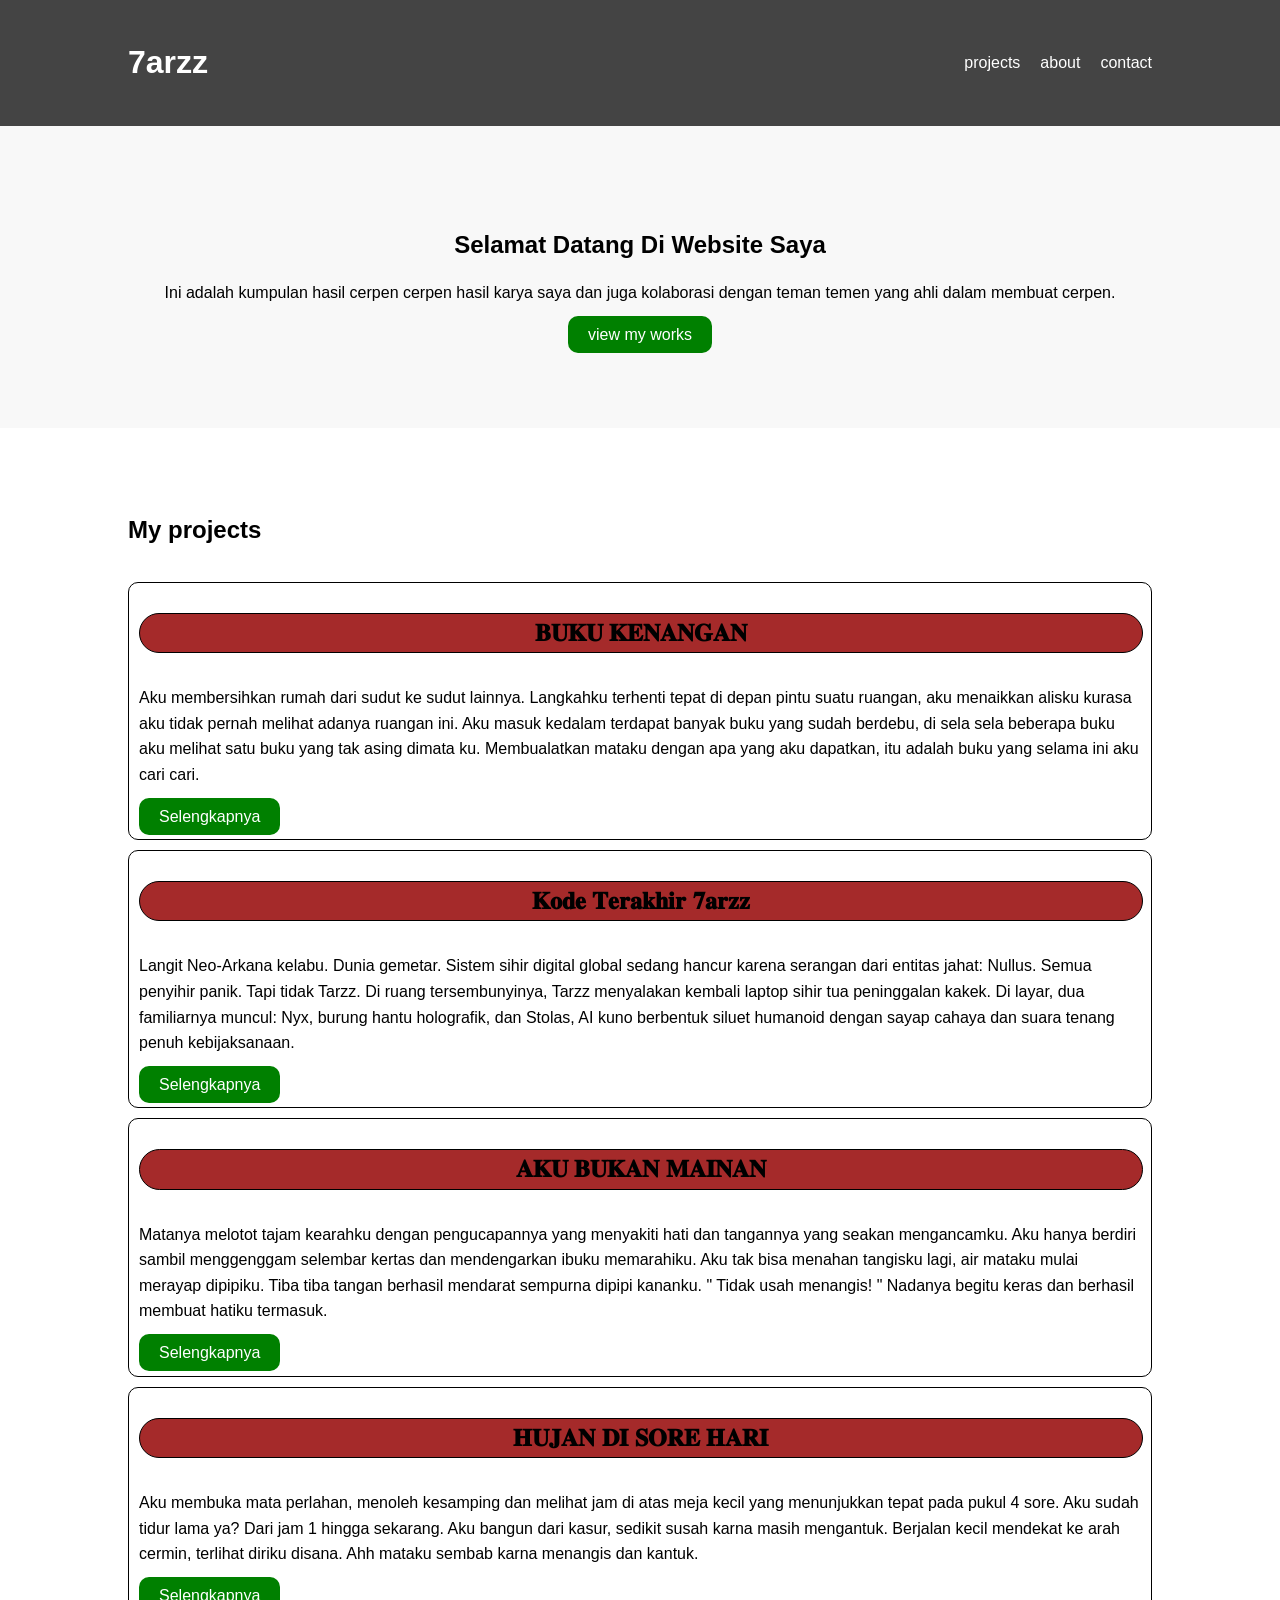
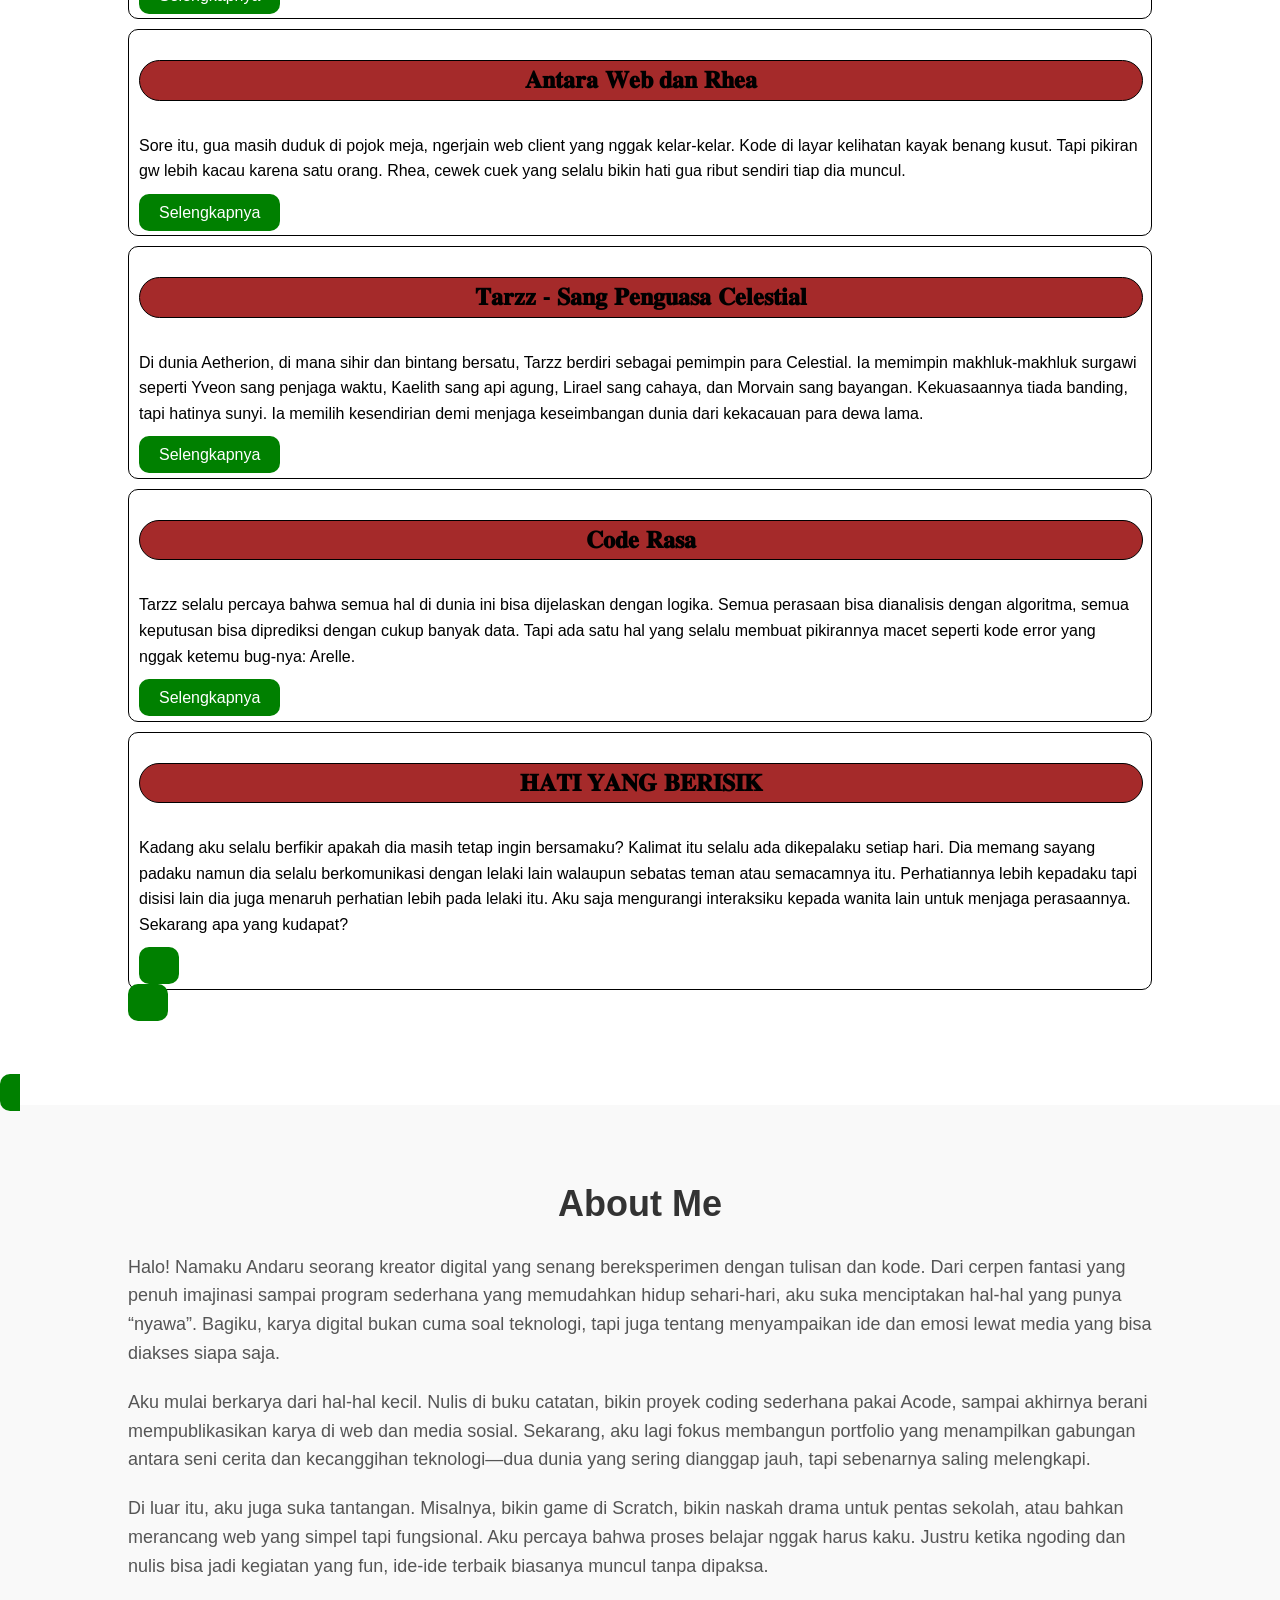
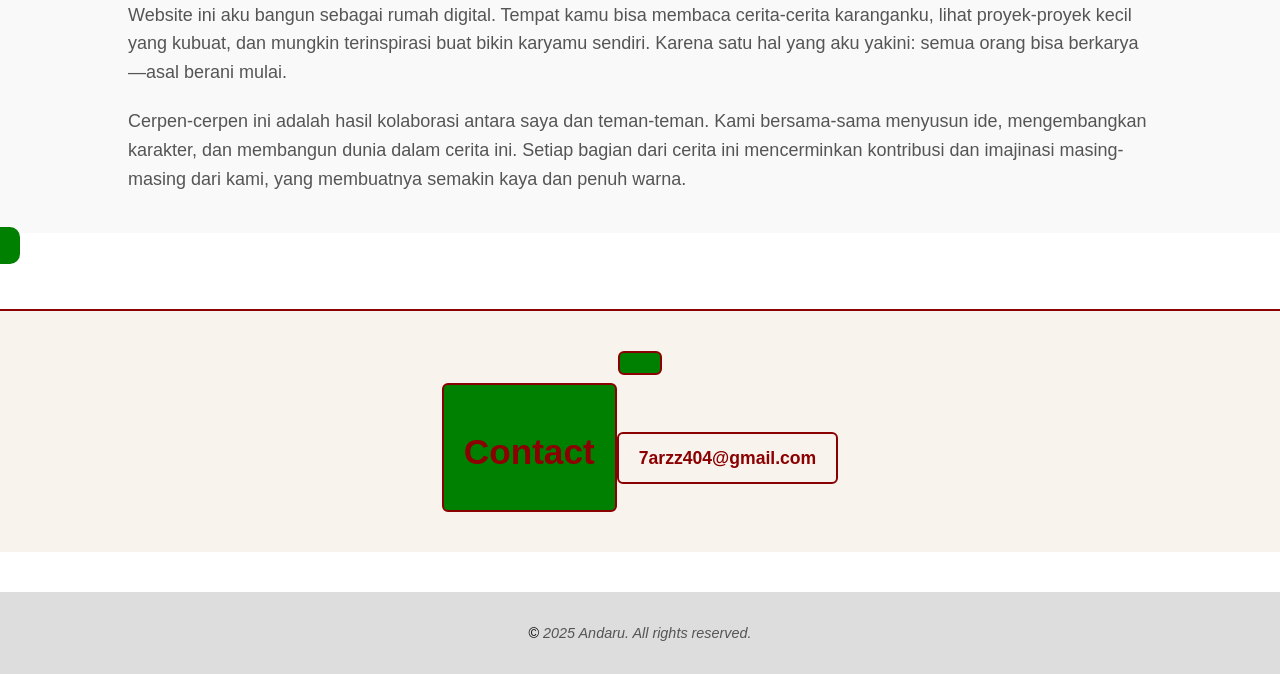
==== index.html @ e12a9c16 "Add files via upload" ====
<!DOCTYPE html>
<html lang="en">
<head>
  <meta charset="UTF-8">
  <meta name="viewport" content="width=device-width, initial-scale=1.0">
  <meta http-equiv="X-UA-Compatible" content="ie=edge">
  <link rel="stylesheet" href="styles.css">
  <title>portofolio</title>
</head>
<body>
  
  <header>
    <div class="container">
      <h1>7arzz</h1>
      <nav>
        <ul>
          <li><a href="#projects">projects</a></li>
          <li><a href="#about">about</a></li>
          <li><a href="#contact">contact</a></li>
        </ul>
      </nav>
    </div>
  </header>
  
  <section id="hero">
    <div class="container">
      <h2>Selamat Datang Di Website Saya</h2>
      <p>Ini adalah kumpulan hasil cerpen cerpen hasil karya saya dan juga kolaborasi dengan teman temen yang ahli dalam membuat cerpen.</p>
      <a href="#projects" class="btn">view my works</a>
    </div>
  </section>
  
  <section id="projects">
    <div class="container">
      <h2>My projects</h2>
      
      <div class="cerpen">
      <p>
      <h2 class="judul">𝐁𝐔𝐊𝐔 𝐊𝐄𝐍𝐀𝐍𝐆𝐀𝐍</h2>

            Aku membersihkan rumah dari sudut ke sudut lainnya. Langkahku terhenti tepat di depan pintu suatu ruangan, aku menaikkan alisku kurasa aku tidak pernah melihat adanya ruangan ini. Aku masuk kedalam terdapat banyak buku yang sudah berdebu, di sela sela beberapa buku aku melihat satu buku yang tak asing dimata ku. Membualatkan mataku dengan apa yang aku dapatkan, itu adalah buku yang selama ini aku cari cari. 
      </p>
      <a href="cerpen1.html" class="btn">Selengkapnya</a>
      </div>
      
      <div class="cerpen">
      <h2 class="judul"> 𝐊𝐨𝐝𝐞 𝐓𝐞𝐫𝐚𝐤𝐡𝐢𝐫 𝟕𝐚𝐫𝐳𝐳</h2>

          <p> Langit Neo-Arkana kelabu. Dunia gemetar. Sistem sihir digital global sedang hancur karena serangan dari entitas jahat: Nullus. Semua penyihir panik. Tapi tidak Tarzz.

          Di ruang tersembunyinya, Tarzz menyalakan kembali laptop sihir tua peninggalan kakek. Di layar, dua familiarnya muncul: Nyx, burung hantu holografik, dan Stolas, AI kuno berbentuk siluet humanoid dengan sayap cahaya dan suara tenang penuh kebijaksanaan.

      </p>
      <a href="cerpen2.html" class="btn">Selengkapnya</a>  
      </div>
      
      <div class="cerpen">
        <h2 class="judul">𝐀𝐊𝐔 𝐁𝐔𝐊𝐀𝐍 𝐌𝐀𝐈𝐍𝐀𝐍</h2>
        <p>
          Matanya melotot tajam kearahku dengan pengucapannya yang menyakiti hati dan tangannya yang seakan mengancamku. Aku hanya berdiri sambil menggenggam selembar kertas dan mendengarkan ibuku memarahiku. Aku tak bisa menahan tangisku lagi, air mataku mulai merayap dipipiku. Tiba tiba tangan berhasil mendarat sempurna dipipi kananku. " Tidak usah menangis! " Nadanya begitu keras dan berhasil membuat hatiku termasuk. 

        </p>
        <a href="cerpen3.html" class="btn">Selengkapnya</a>
      </div>
      
      <div class="cerpen">
        <h2 class="judul">𝐇𝐔𝐉𝐀𝐍 𝐃𝐈 𝐒𝐎𝐑𝐄 𝐇𝐀𝐑𝐈
</h2>
        <p>
          Aku membuka mata perlahan, menoleh kesamping dan melihat jam di atas meja kecil yang menunjukkan tepat pada pukul 4 sore. Aku sudah tidur lama ya? Dari jam 1 hingga sekarang. Aku bangun dari kasur, sedikit susah karna masih mengantuk. Berjalan kecil mendekat ke arah cermin, terlihat diriku disana. Ahh mataku sembab karna menangis dan kantuk. 

        </p>
        <a href="cerpen4.html" class="btn">Selengkapnya</a>
      </div>
      
      <div class="cerpen">
        <h2 class="judul">𝐀𝐧𝐭𝐚𝐫𝐚 𝐖𝐞𝐛 𝐝𝐚𝐧 𝐑𝐡𝐞𝐚</h2>
        <p>
          Sore itu, gua masih duduk di pojok meja, ngerjain web client yang nggak kelar-kelar. Kode di layar kelihatan kayak benang kusut. Tapi pikiran gw lebih kacau karena satu orang. Rhea, cewek cuek yang selalu bikin hati gua ribut sendiri tiap dia muncul.
        </p>
        <a href="cerpen6.html" class="btn">Selengkapnya</a>
      </div>
      
      <div class="cerpen">
        <h2 class="judul">𝐓𝐚𝐫𝐳𝐳 - 𝐒𝐚𝐧𝐠 𝐏𝐞𝐧𝐠𝐮𝐚𝐬𝐚 𝐂𝐞𝐥𝐞𝐬𝐭𝐢𝐚𝐥</h2>
        <p>
          Di dunia Aetherion, di mana sihir dan bintang bersatu, Tarzz berdiri sebagai pemimpin para Celestial. Ia memimpin makhluk-makhluk surgawi seperti Yveon sang penjaga waktu, Kaelith sang api agung, Lirael sang cahaya, dan Morvain sang bayangan. Kekuasaannya tiada banding, tapi hatinya sunyi. Ia memilih kesendirian demi menjaga keseimbangan dunia dari kekacauan para dewa lama.
        </p>
        <a href="cerpen7.html" class="btn">Selengkapnya</a>
      </div>
      
      <div class="cerpen">
        <h2 class="judul">
         𝐂𝐨𝐝𝐞 𝐑𝐚𝐬𝐚

        </h2>
        <p>
          Tarzz selalu percaya bahwa semua hal di dunia ini bisa dijelaskan dengan logika. Semua perasaan bisa dianalisis dengan algoritma, semua keputusan bisa diprediksi dengan cukup banyak data. Tapi ada satu hal yang selalu membuat pikirannya macet seperti kode error yang nggak ketemu bug-nya: Arelle.
        </p>
        <a href="cerpen.8.html" class="btn">Selengkapnya</a>
      </div>
      
      <div class="cerpen">
        <h2 class="judul">𝐇𝐀𝐓𝐈 𝐘𝐀𝐍𝐆 𝐁𝐄𝐑𝐈𝐒𝐈𝐊
</h2>
      <p>
Kadang aku selalu berfikir apakah dia masih tetap ingin bersamaku? Kalimat itu selalu ada dikepalaku setiap hari. Dia memang sayang padaku namun dia selalu berkomunikasi dengan lelaki lain walaupun sebatas teman atau semacamnya itu. Perhatiannya lebih kepadaku tapi disisi lain dia juga menaruh perhatian lebih pada lelaki itu. Aku saja mengurangi interaksiku kepada wanita lain untuk menjaga perasaannya. Sekarang apa yang kudapat? 
</p>
    <a href="cerpen9.html" class="btn"><Selengkapnya/a>
      </div>
  </section>
  
  <section id="about">
    <div class="container">
      <h2>About Me</h2>
      <p>
    Halo! Namaku Andaru seorang kreator digital yang senang bereksperimen dengan tulisan dan kode. Dari cerpen fantasi yang penuh imajinasi sampai program sederhana yang memudahkan hidup sehari-hari, aku suka menciptakan hal-hal yang punya “nyawa”. Bagiku, karya digital bukan cuma soal teknologi, tapi juga tentang menyampaikan ide dan emosi lewat media yang bisa diakses siapa saja.

    <p>Aku mulai berkarya dari hal-hal kecil. Nulis di buku catatan, bikin proyek coding sederhana pakai Acode, sampai akhirnya berani mempublikasikan karya di web dan media sosial. Sekarang, aku lagi fokus membangun portfolio yang menampilkan gabungan antara seni cerita dan kecanggihan teknologi—dua dunia yang sering dianggap jauh, tapi sebenarnya saling melengkapi.</p>

    <p>Di luar itu, aku juga suka tantangan. Misalnya, bikin game di Scratch, bikin naskah drama untuk pentas sekolah, atau bahkan merancang web yang simpel tapi fungsional. Aku percaya bahwa proses belajar nggak harus kaku. Justru ketika ngoding dan nulis bisa jadi kegiatan yang fun, ide-ide terbaik biasanya muncul tanpa dipaksa.</p>

    <p>Website ini aku bangun sebagai rumah digital. Tempat kamu bisa membaca cerita-cerita karanganku, lihat proyek-proyek kecil yang kubuat, dan mungkin terinspirasi buat bikin karyamu sendiri. Karena satu hal yang aku yakini: semua orang bisa berkarya—asal berani mulai.</p>
    
    <p>
      Cerpen-cerpen ini adalah hasil kolaborasi antara saya dan teman-teman. Kami bersama-sama menyusun ide, mengembangkan karakter, dan membangun dunia dalam cerita ini. Setiap bagian dari cerita ini mencerminkan kontribusi dan imajinasi masing-masing dari kami, yang membuatnya semakin kaya dan penuh warna.
    </p>
    
    </div>
  </section>
  
  <section id="contact">
    <div class="container">
      <h2>Contact</h2>
      <a href="mailto:7arzz404@gmail.com">7arzz404@gmail.com</a>
      
    </div>
  </section>
  
  <footer>
  <p>&copy; <span class="copyright">2025 Andaru. All rights reserved.</span></p>
</footer>
  
</body>
</html>
---- styles.css ----
body{
  font-family: Sans-Serif;
  margin: 0;
  padding: 0;
  line-height: 1.6;
}

.container{
  width: 80%;
  margin: 0 auto;
  max-width: 1200px;
}

header{
  background-color: #444;
  color: #fff;
  padding: 1rem 0;
  
}

header .container{
  display: flex;
  justify-content: space-between;
  align-items: center;
}

header nav ul{
  list-style: none;
  display: flex;
  margin: 0;
  padding: 0;
}

header nav ul li{
  margin-left: 20px;
}

header nav a{
  color: white;
  text-decoration: none;
}

#hero{
  background-color: #f8f8f8;
  text-align: center;
  padding: 5rem 0;
}

#hero h2 {
  margin-bottom: 1rem;
}

.btn{
  background-color: #008000;
  color: #fff;
  padding: 10px 20px;
  text-decoration: none;
  border-radius:10px ;
}

.btn:hover{
  background-color: black;
  color: white;
}

section{
  padding: 4rem 0;
}

section h2 {
  margin-bottom:  2rem;
  width: 100%;
}

.projects {
  border: 1px solid #ddd
  padding: 20px;;
  margin-bottom: 20px;
  width: 30%;
}

.selengkapnya{
  background-color: pink;
  color: #fff;
  padding: 10px 20px;
  text-decoration: none;
  border-radius:10px ;
}

div .cerpen{
  border: 1px solid;
  padding: 10px;
  border-radius: 10px;
  margin-top: 10px;
}

.judul {
  text-align: center;
  background-color: brown;
  border: 1px solid;
  border-radius: 50px;
}


h1.cerpen {
  text-align: center;
  font-size: 2.5em;
  margin-bottom: 30px;
  color: green;
  text-shadow: 1px 1px 2px #ccc;
}

 .cerpen-paragraf{
  max-width: 800px;
  margin: 0 auto 20px auto;
  background-color: #fff;
  padding: 15px 20px;
  border-left: 4px solid green;
  box-shadow: 0 0 5px rgba(0,0,0,0.1);
  border-radius: 6px;
}

footer {
  background-color: #ddd;
  padding: 15px 0;
  text-align: center;
  font-size: 0.9em;
  margin-top: 40px;
}

footer .copyright {
  color: #555;
  font-style: italic;
}

#contact {
  background-color: #f9f3ee;
  padding: 40px 20px;
  text-align: center;
  border-top: 2px solid #8b0000;
  margin-top: 50px;
}

#contact .container {
  max-width: 600px;
  margin: 0 auto;
}

#contact h2 {
  font-size: 2em;
  margin-bottom: 20px;
  color: #8b0000;
}

#contact a {
  display: inline-block;
  color: #8b0000;
  font-weight: bold;
  text-decoration: none;
  font-size: 1.1em;
  padding: 10px 20px;
  border: 2px solid #8b0000;
  border-radius: 6px;
  transition: all 0.3s ease;
}

#contact a:hover {
  background-color: #8b0000;
  color: #fff;
}


#about {
  background-color: #f9f9f9;
  padding: 40px 0;
}

#about .container {
  width: 80%;
  max-width: 1200px;
  margin: 0 auto;
  font-family: Arial, sans-serif;
}

#about h2 {
  font-size: 36px;
  color: #333;
  text-align: center;
  margin-bottom: 20px;
}

#about p {
  font-size: 18px;
  color: #555;
  line-height: 1.6;
  margin-bottom: 20px;
}

#about p:last-child {
  margin-bottom: 0;
}

@media (max-width: 768px) {
  #about h2 {
    font-size: 28px;
  }

  #about p {
    font-size: 16px;
  }

  #about .container {
    width: 90%;
  }
}
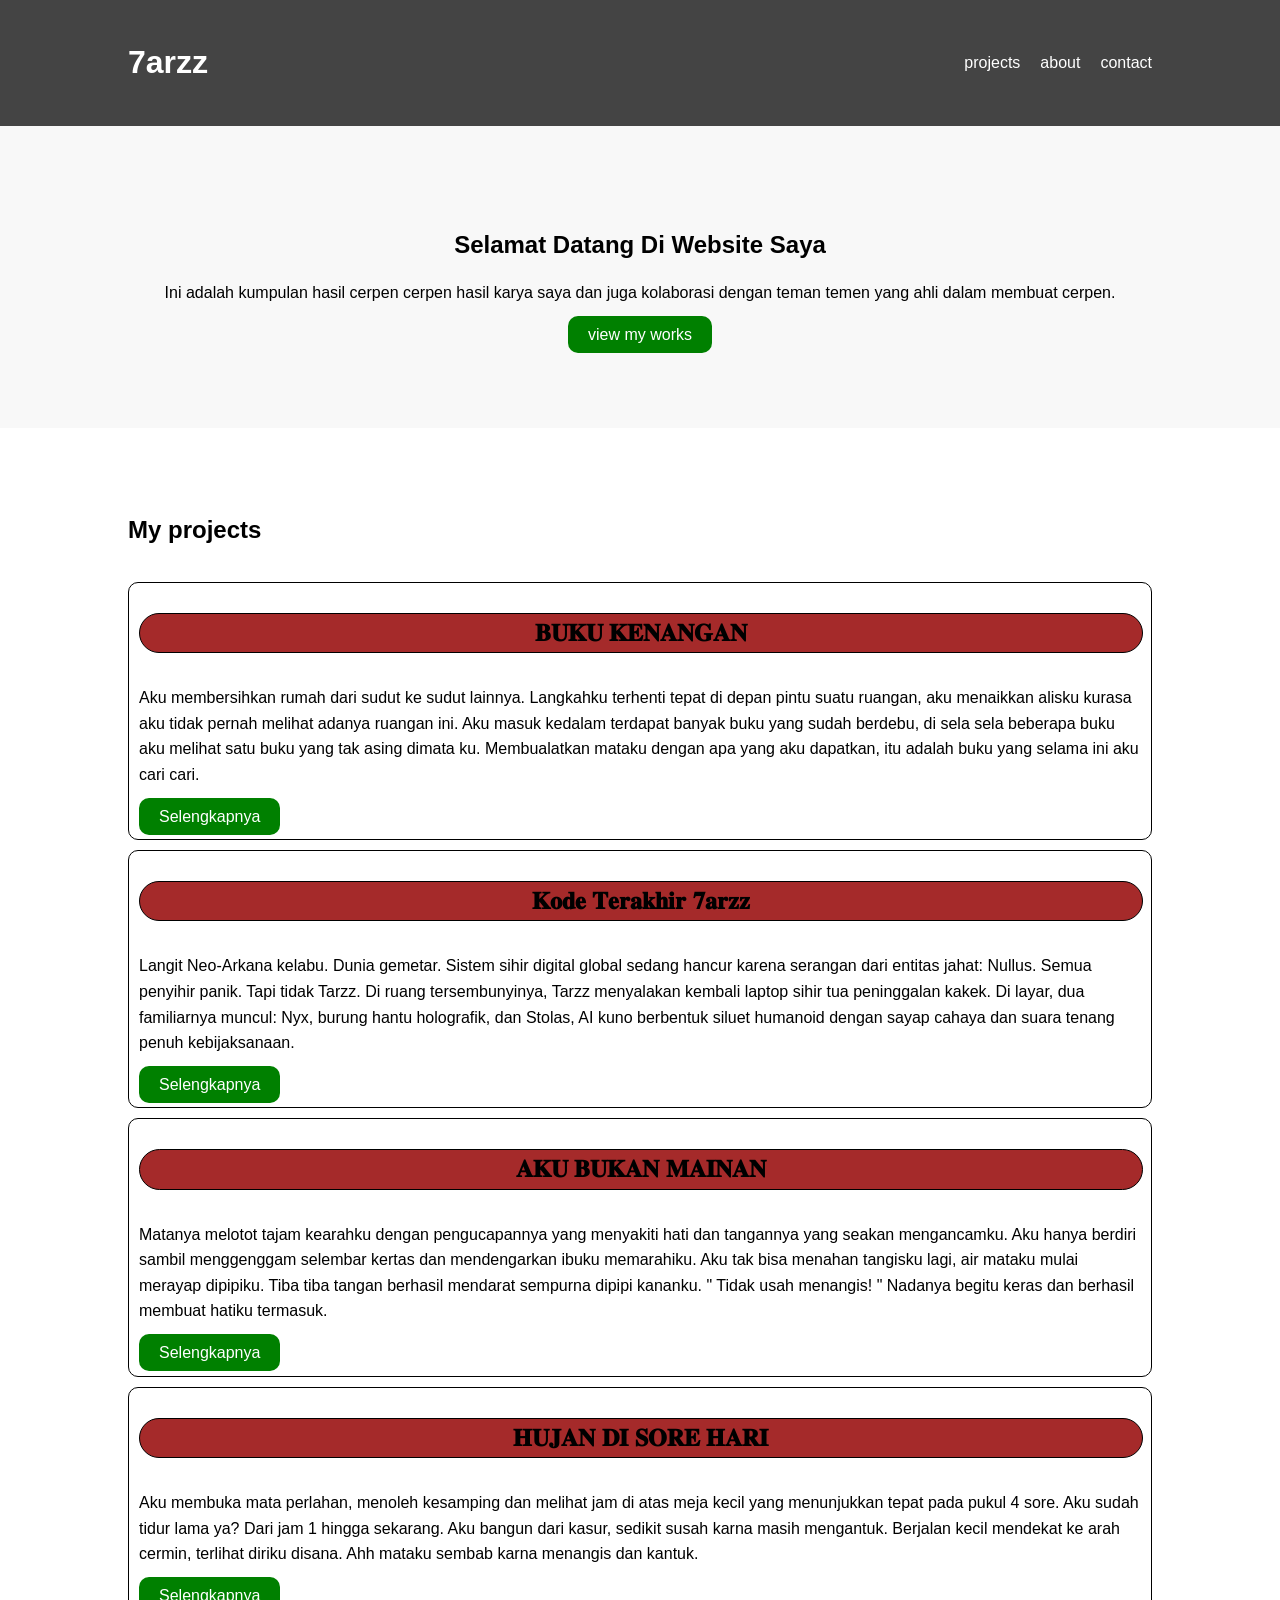
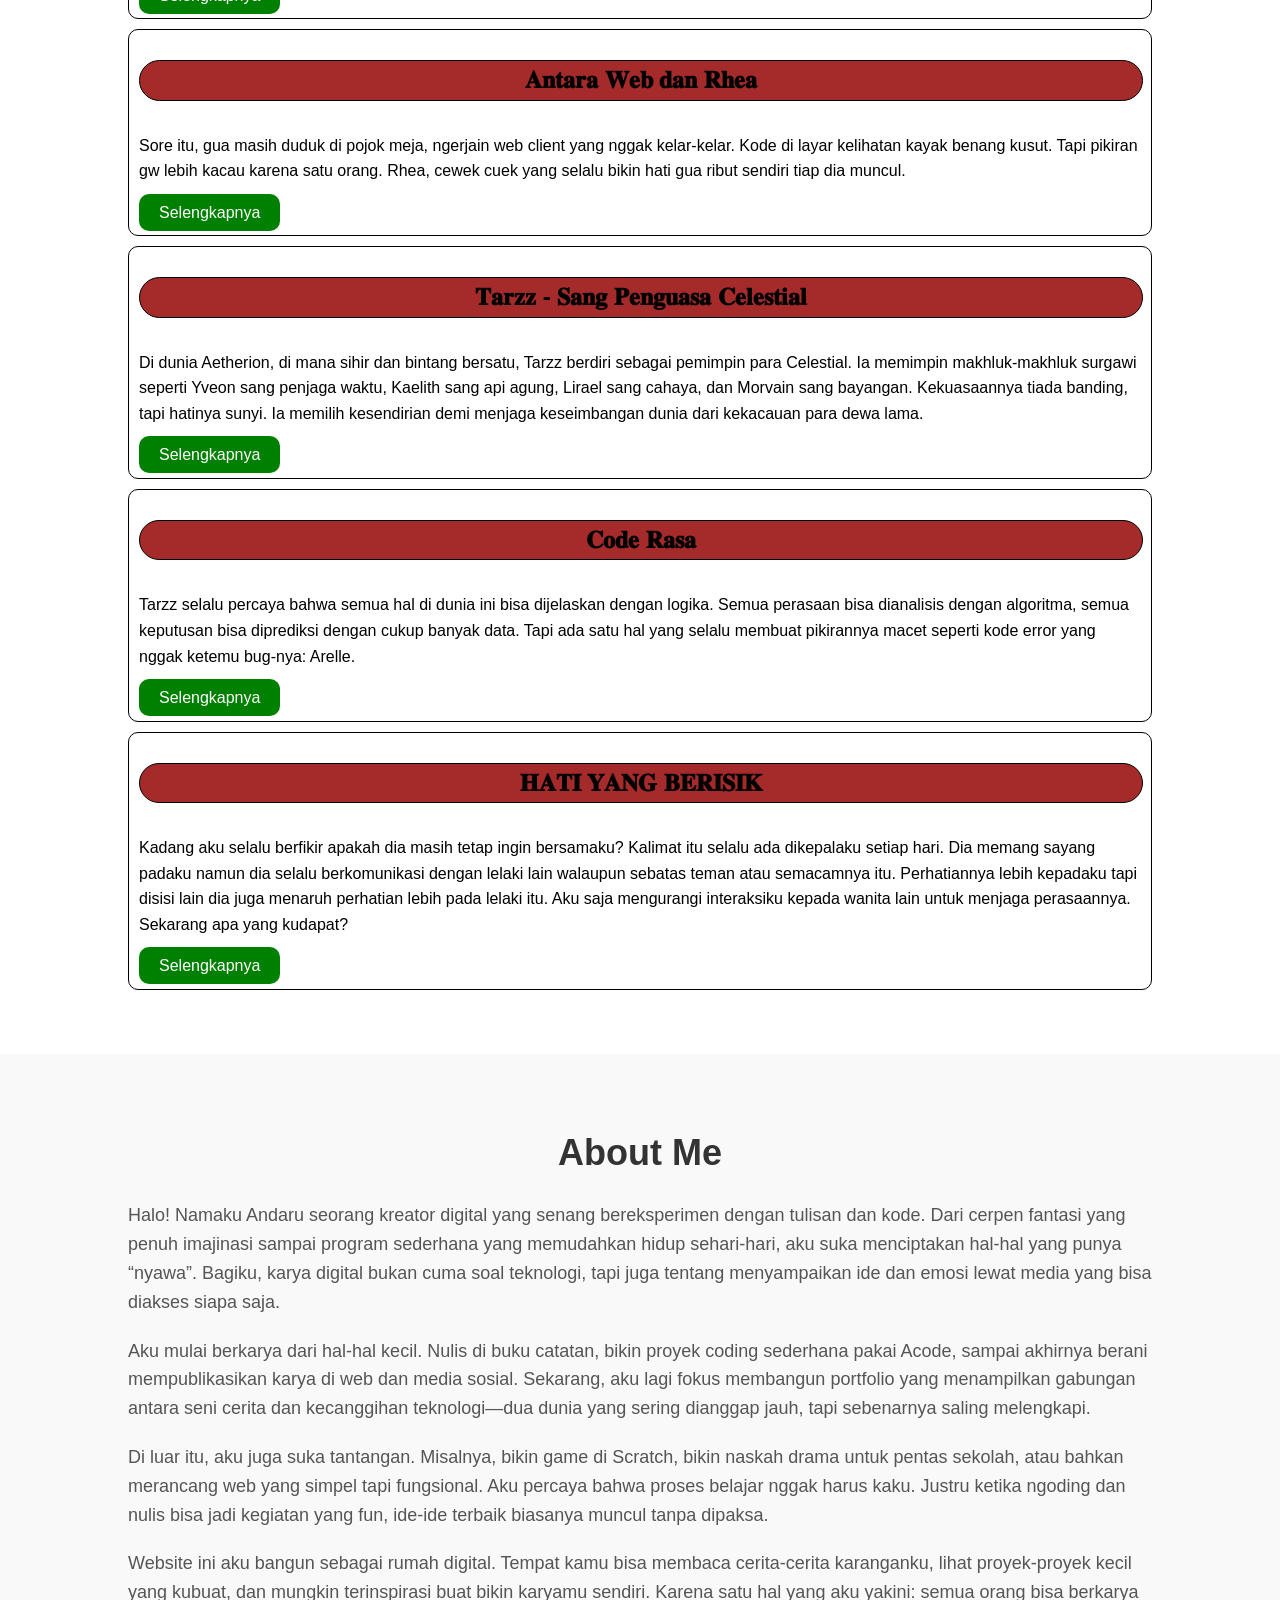
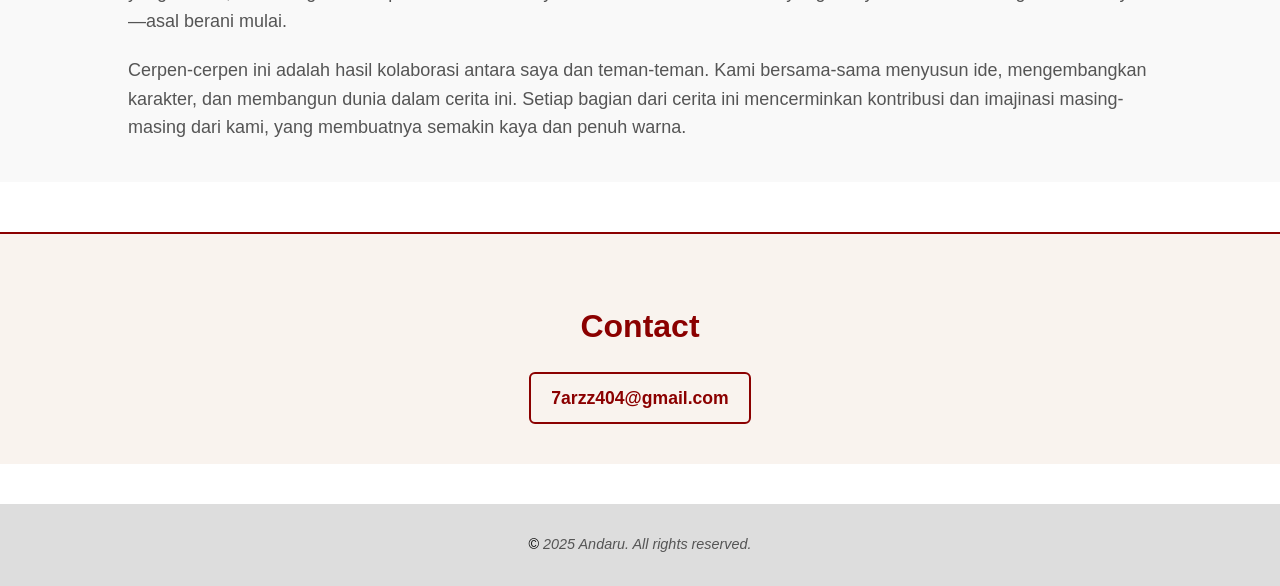
==== commit 13adf4d6: "Add files via upload" ====
--- a/index.html
+++ b/index.html
@@ -106,7 +106,7 @@
       <p>
 Kadang aku selalu berfikir apakah dia masih tetap ingin bersamaku? Kalimat itu selalu ada dikepalaku setiap hari. Dia memang sayang padaku namun dia selalu berkomunikasi dengan lelaki lain walaupun sebatas teman atau semacamnya itu. Perhatiannya lebih kepadaku tapi disisi lain dia juga menaruh perhatian lebih pada lelaki itu. Aku saja mengurangi interaksiku kepada wanita lain untuk menjaga perasaannya. Sekarang apa yang kudapat? 
 </p>
-    <a href="cerpen9.html" class="btn"><Selengkapnya/a>
+    <a href="cerpen9.html" class="btn">Selengkapnya</a>
       </div>
   </section>
   
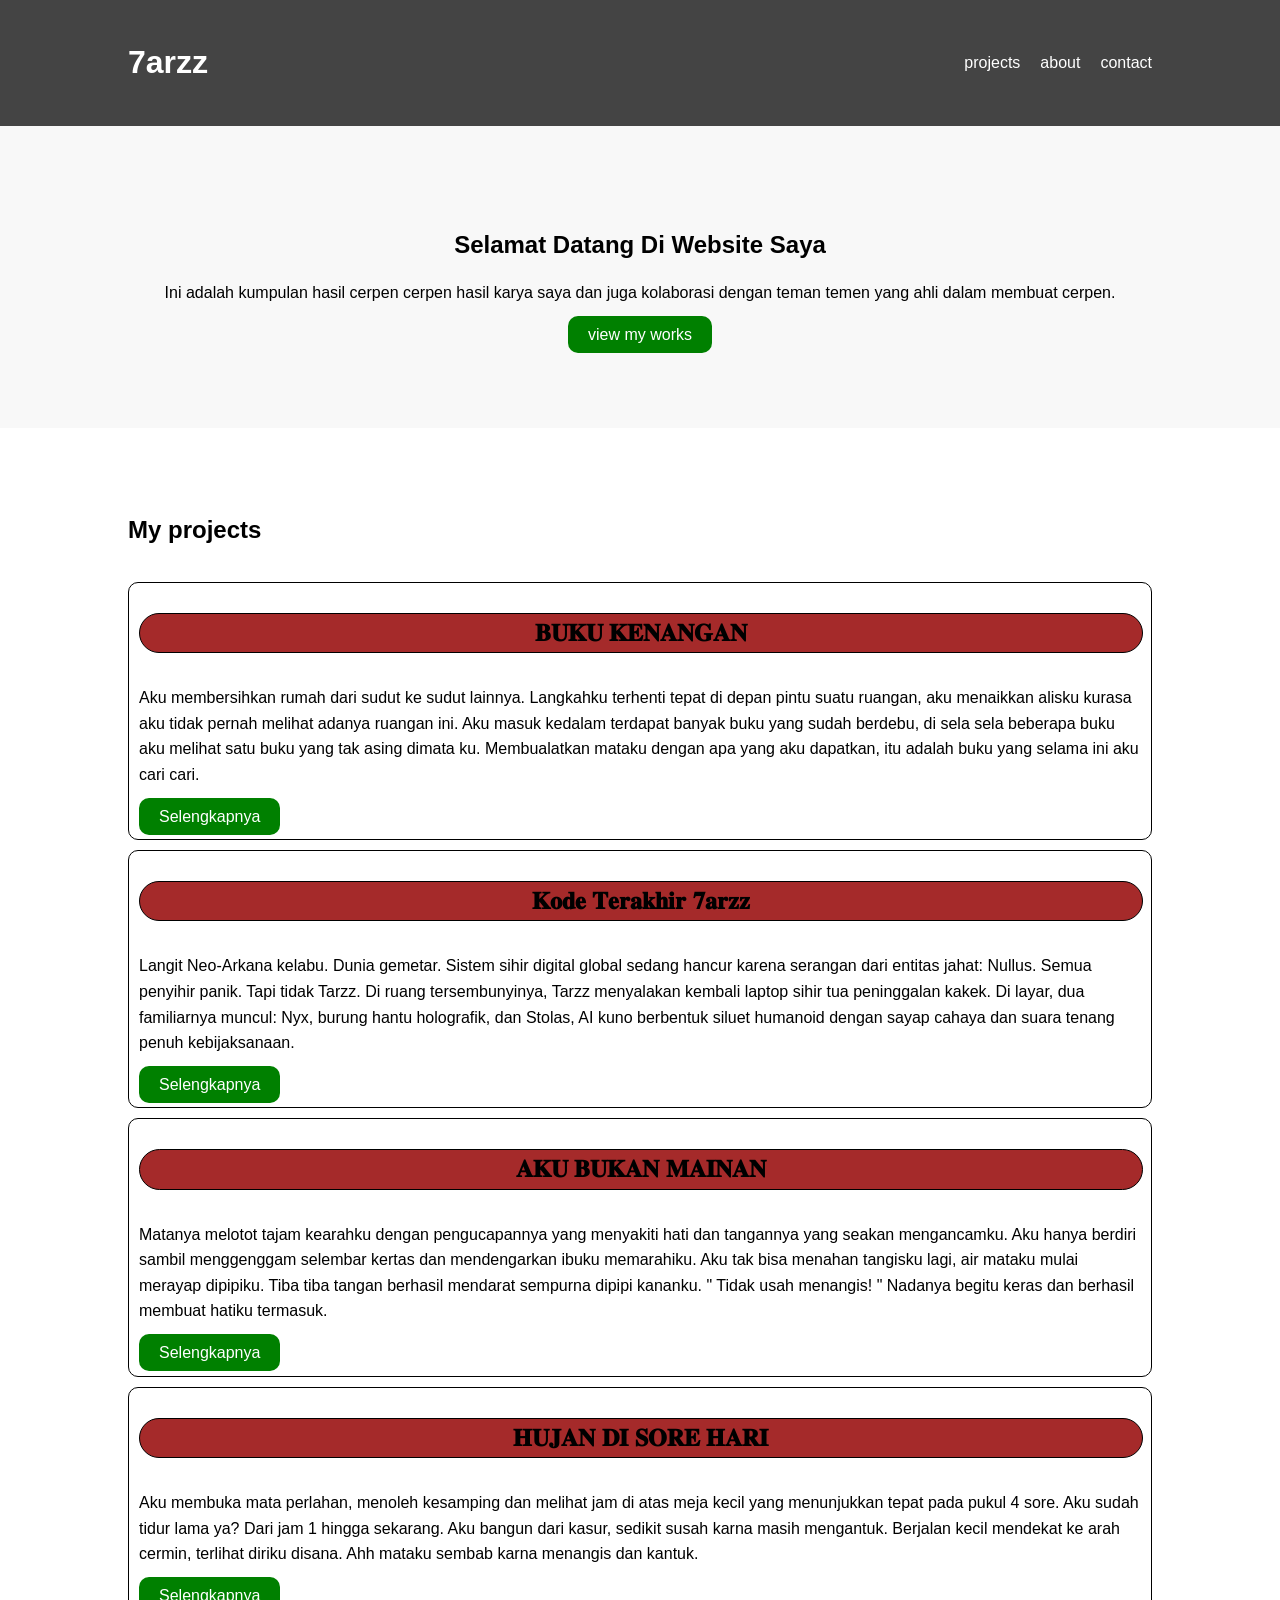
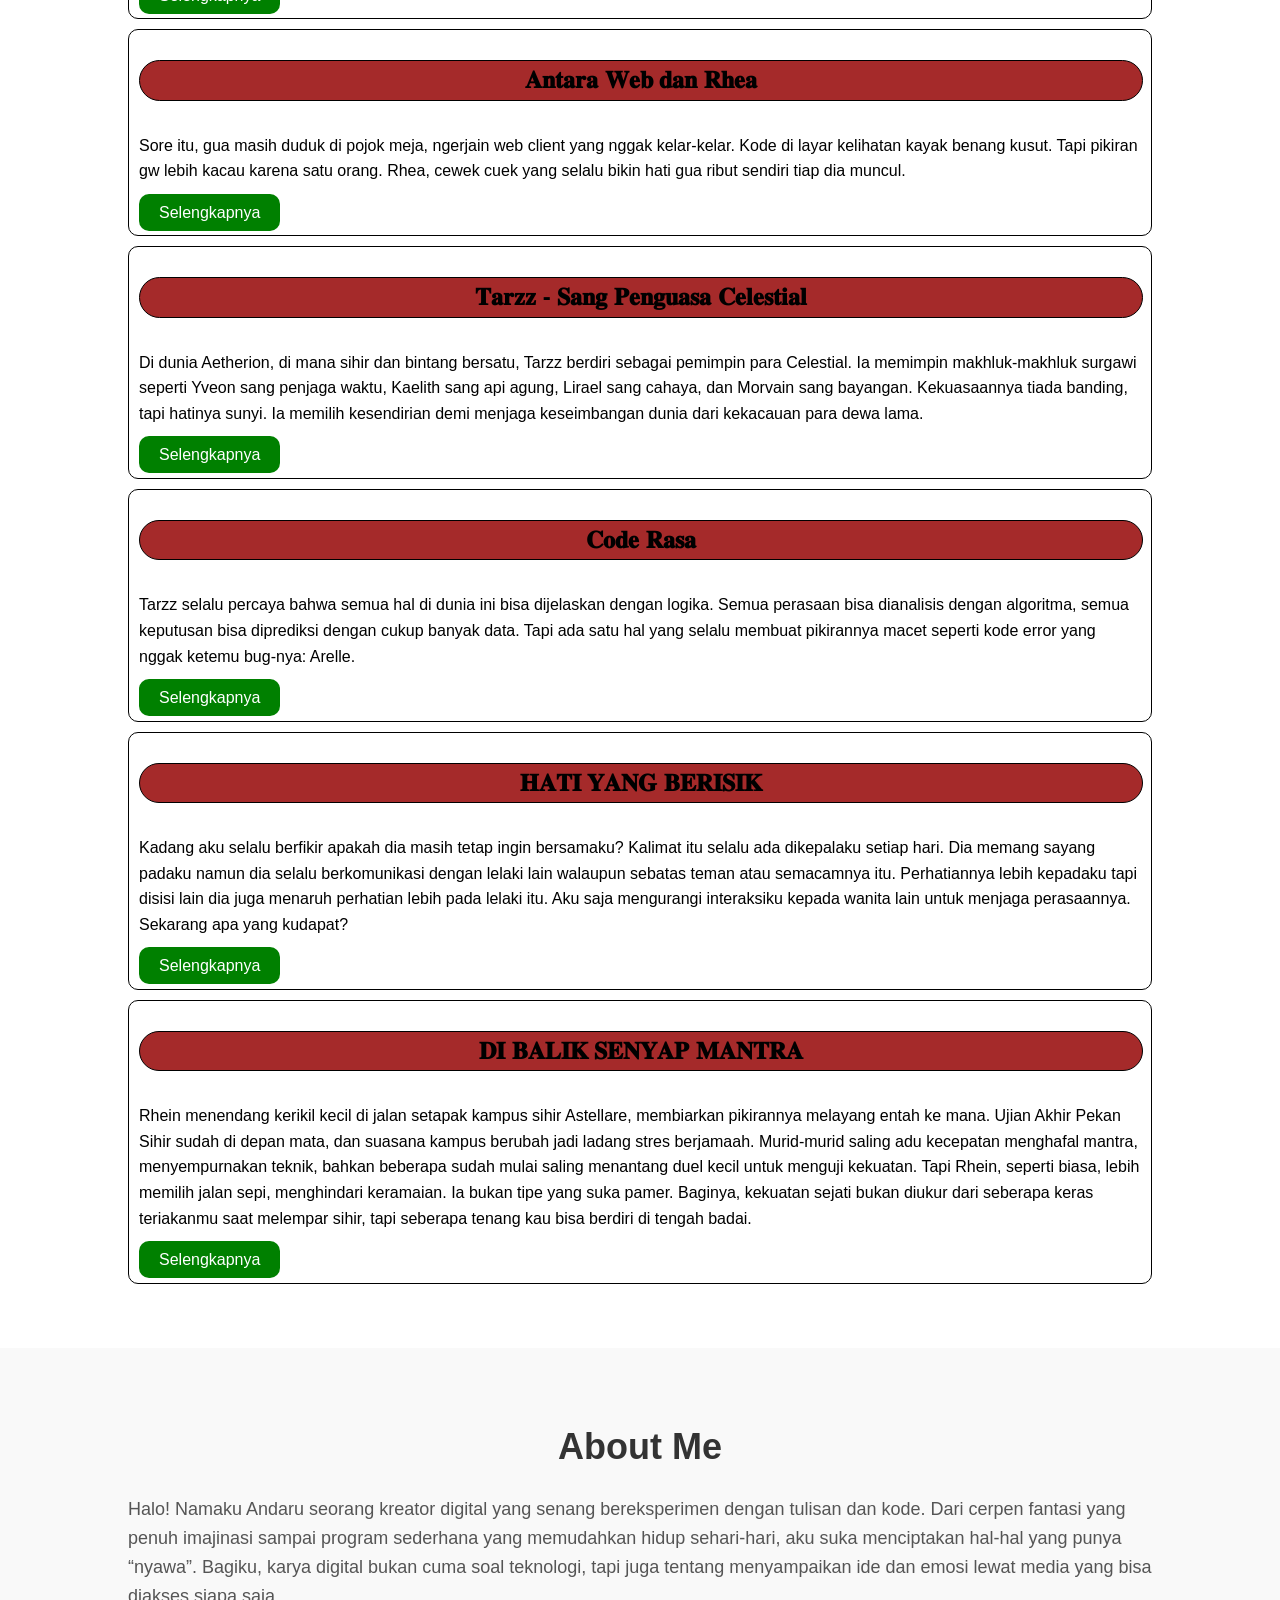
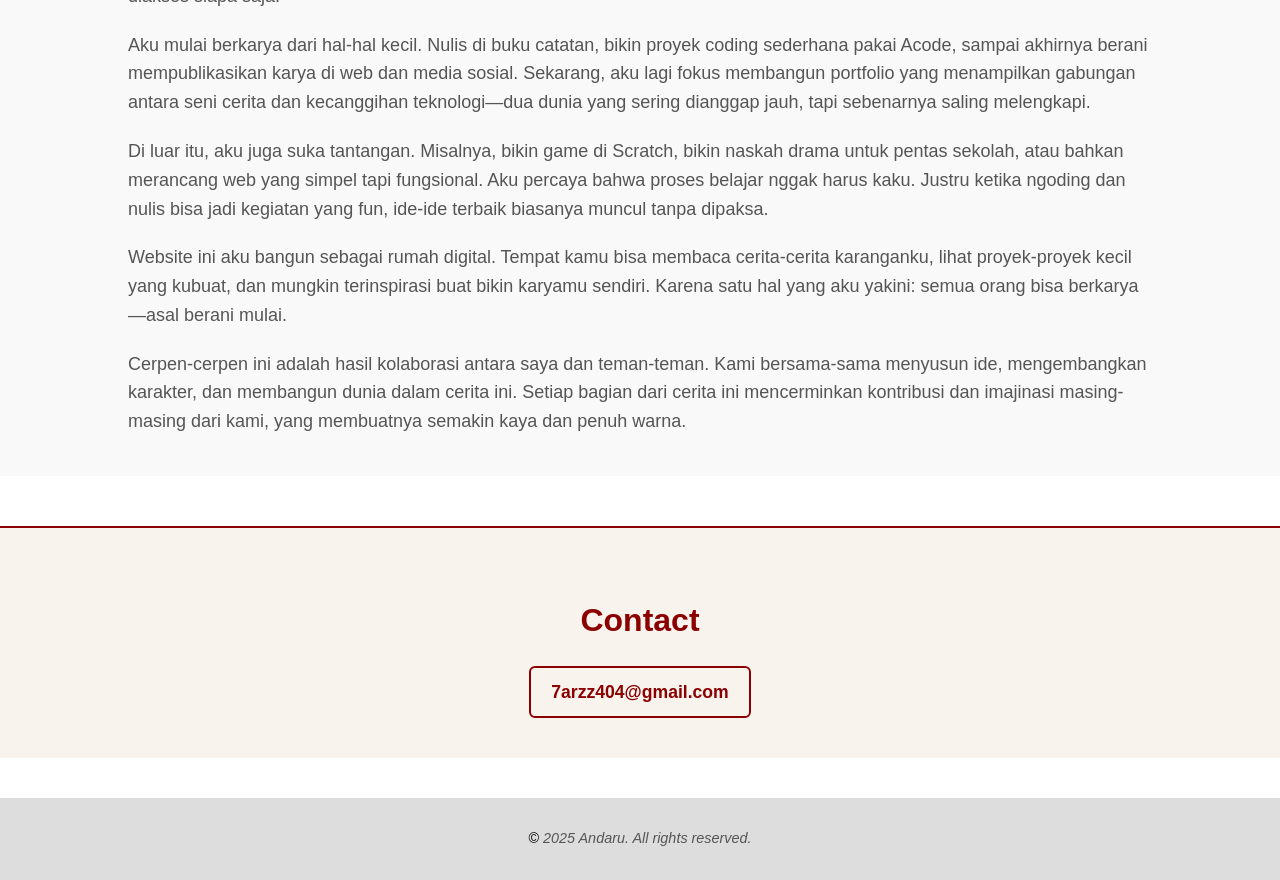
==== commit 33d18d96: "Add files via upload" ====
--- a/index.html
+++ b/index.html
@@ -97,7 +97,7 @@
         <p>
           Tarzz selalu percaya bahwa semua hal di dunia ini bisa dijelaskan dengan logika. Semua perasaan bisa dianalisis dengan algoritma, semua keputusan bisa diprediksi dengan cukup banyak data. Tapi ada satu hal yang selalu membuat pikirannya macet seperti kode error yang nggak ketemu bug-nya: Arelle.
         </p>
-        <a href="cerpen.8.html" class="btn">Selengkapnya</a>
+        <a href="cerpen8.html" class="btn">Selengkapnya</a>
       </div>
       
       <div class="cerpen">
@@ -108,6 +108,13 @@
 </p>
     <a href="cerpen9.html" class="btn">Selengkapnya</a>
       </div>
+      
+  <div class="cerpen">
+    <h2 class="judul">𝐃𝐈 𝐁𝐀𝐋𝐈𝐊 𝐒𝐄𝐍𝐘𝐀𝐏 𝐌𝐀𝐍𝐓𝐑𝐀</h2>
+    <p>Rhein menendang kerikil kecil di jalan setapak kampus sihir Astellare, membiarkan pikirannya melayang entah ke mana. Ujian Akhir Pekan Sihir sudah di depan mata, dan suasana kampus berubah jadi ladang stres berjamaah. Murid-murid saling adu kecepatan menghafal mantra, menyempurnakan teknik, bahkan beberapa sudah mulai saling menantang duel kecil untuk menguji kekuatan. Tapi Rhein, seperti biasa, lebih memilih jalan sepi, menghindari keramaian. Ia bukan tipe yang suka pamer. Baginya, kekuatan sejati bukan diukur dari seberapa keras teriakanmu saat melempar sihir, tapi seberapa tenang kau bisa berdiri di tengah badai.
+</p>
+    <a href="cerpen10.html" class="btn">Selengkapnya</a>
+  </div>
   </section>
   
   <section id="about">
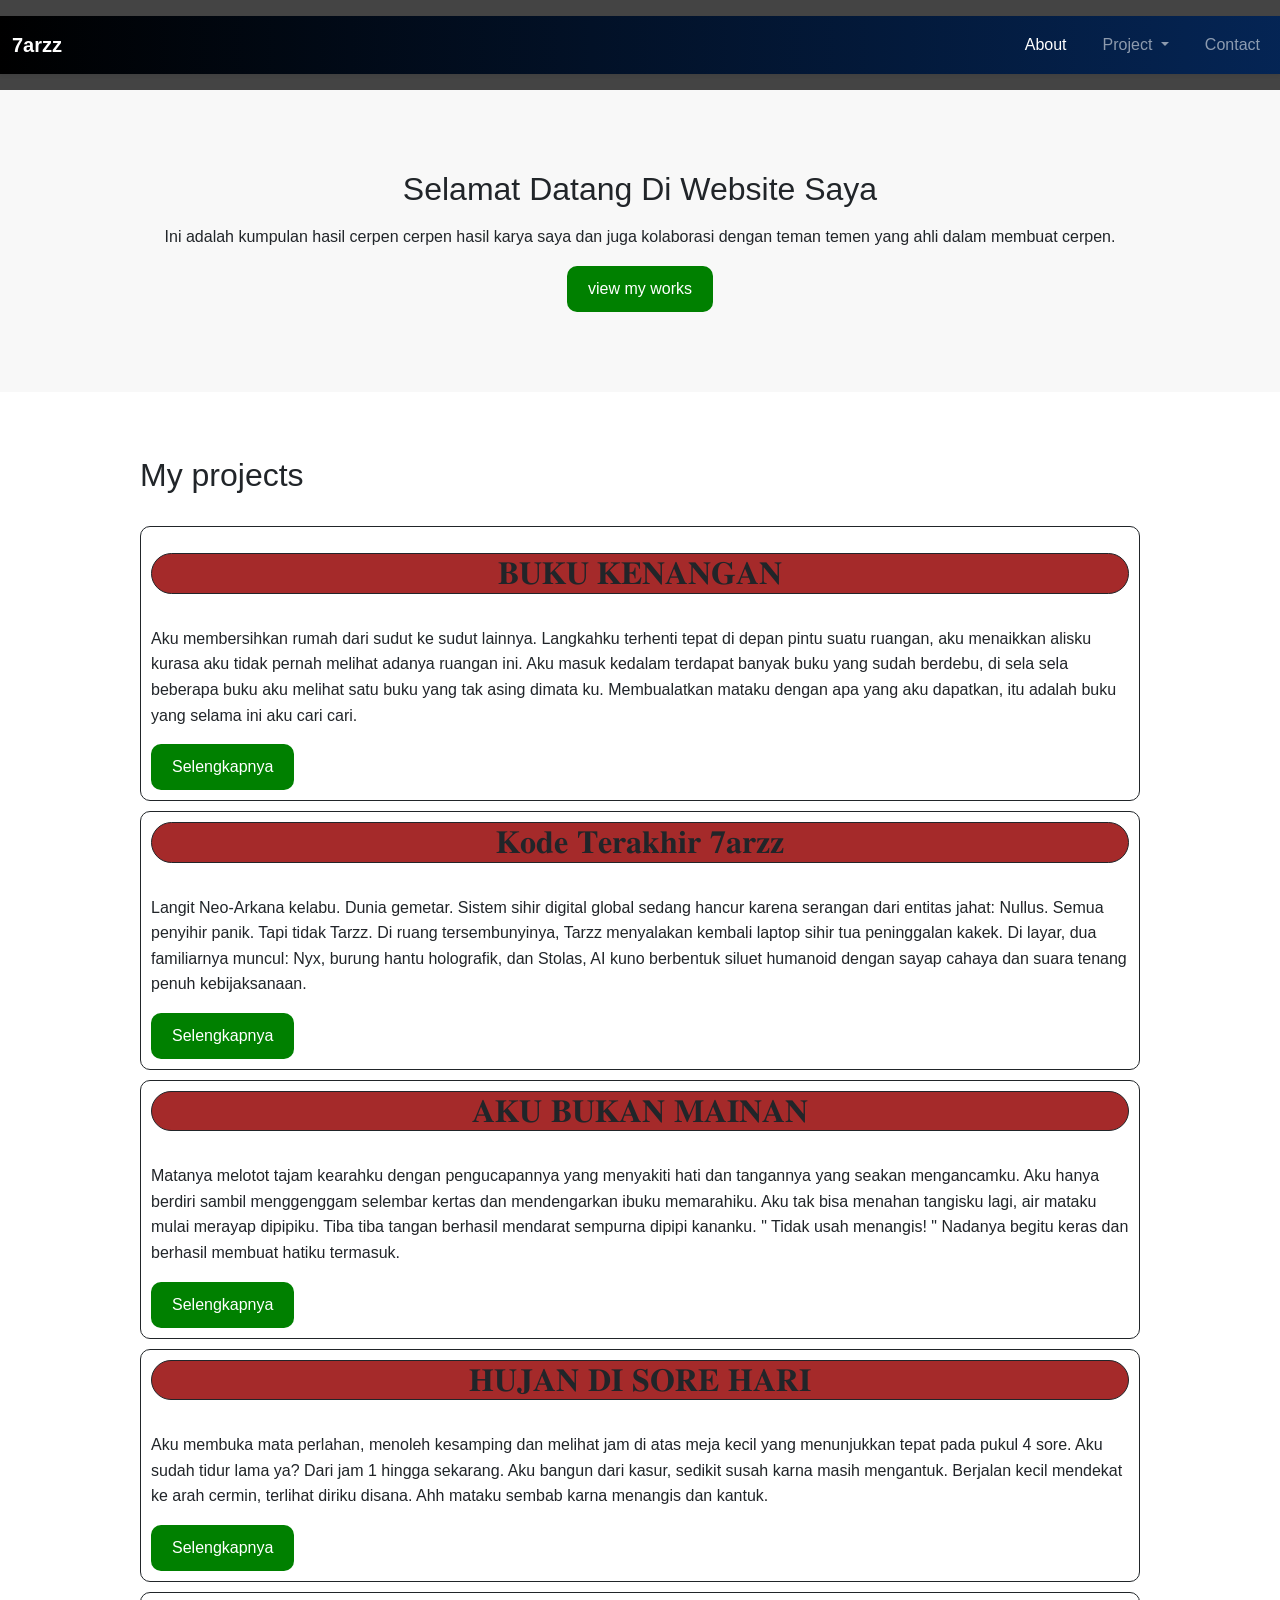
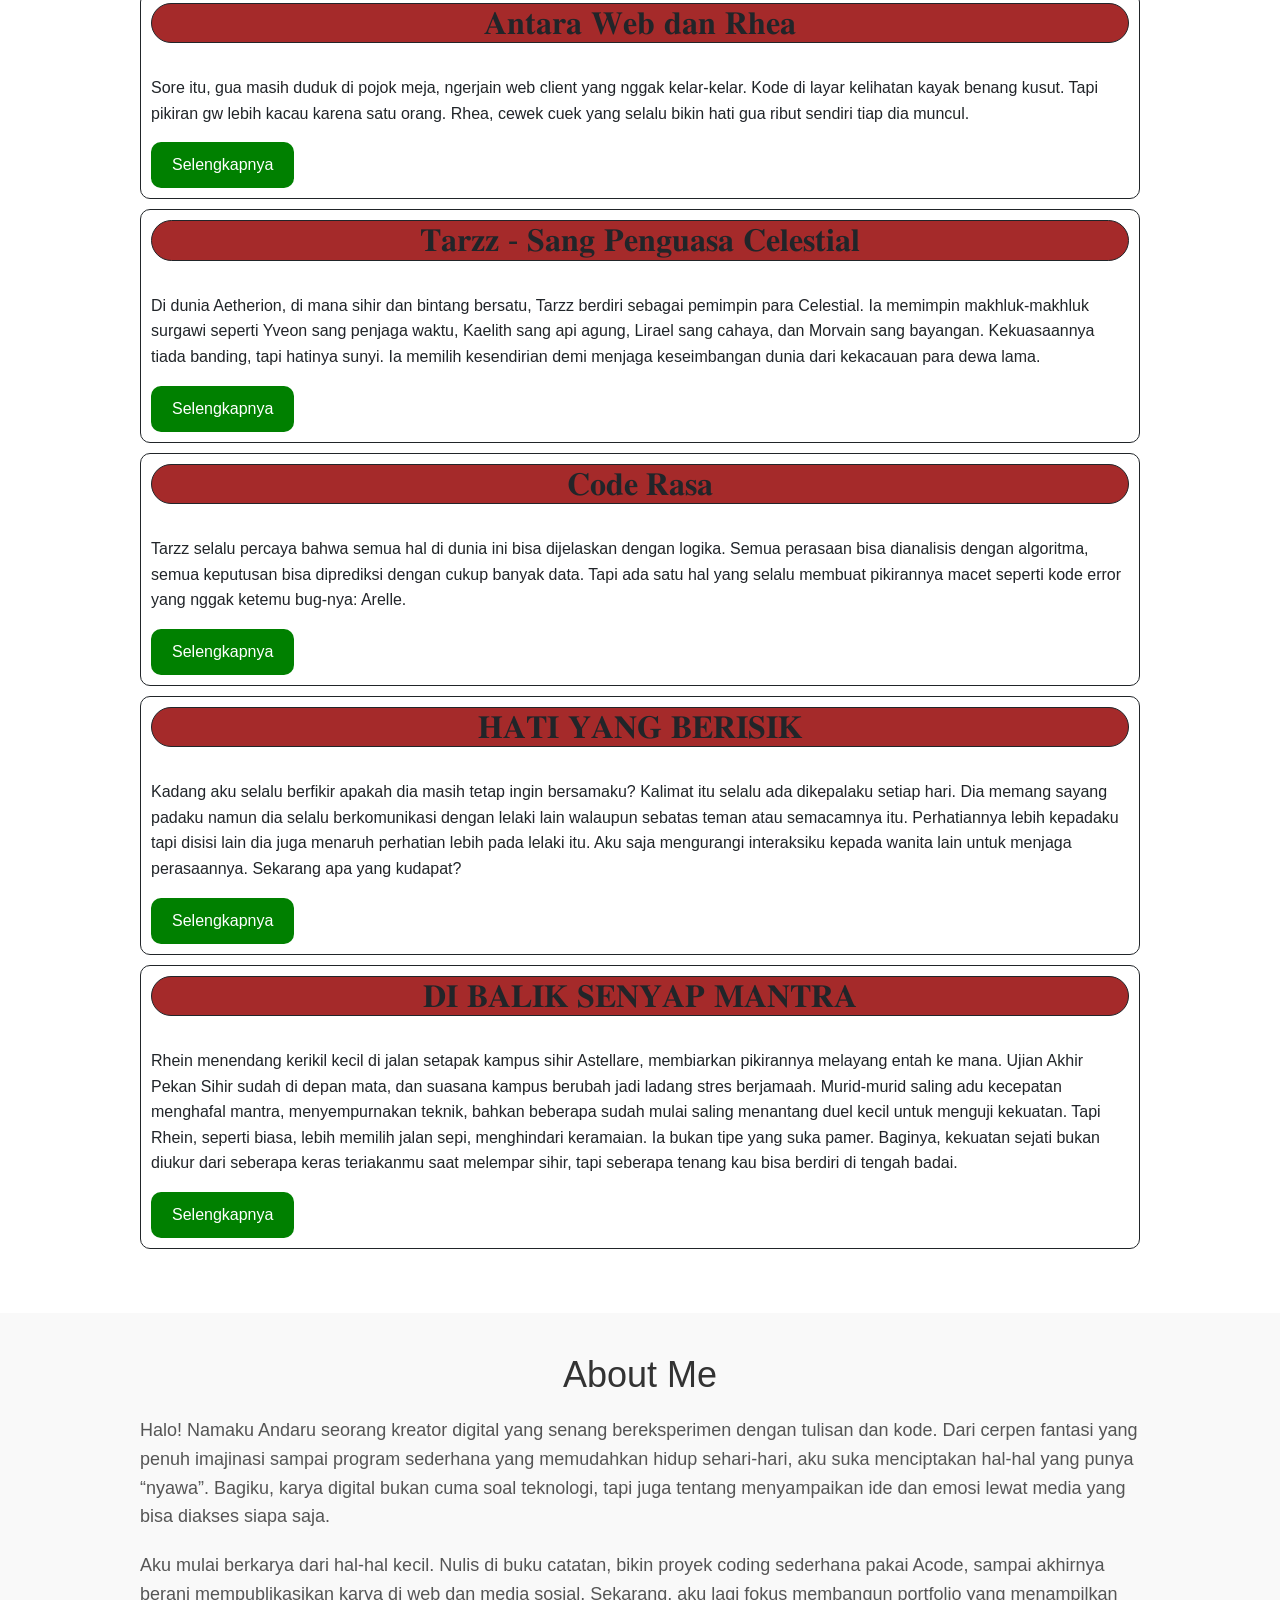
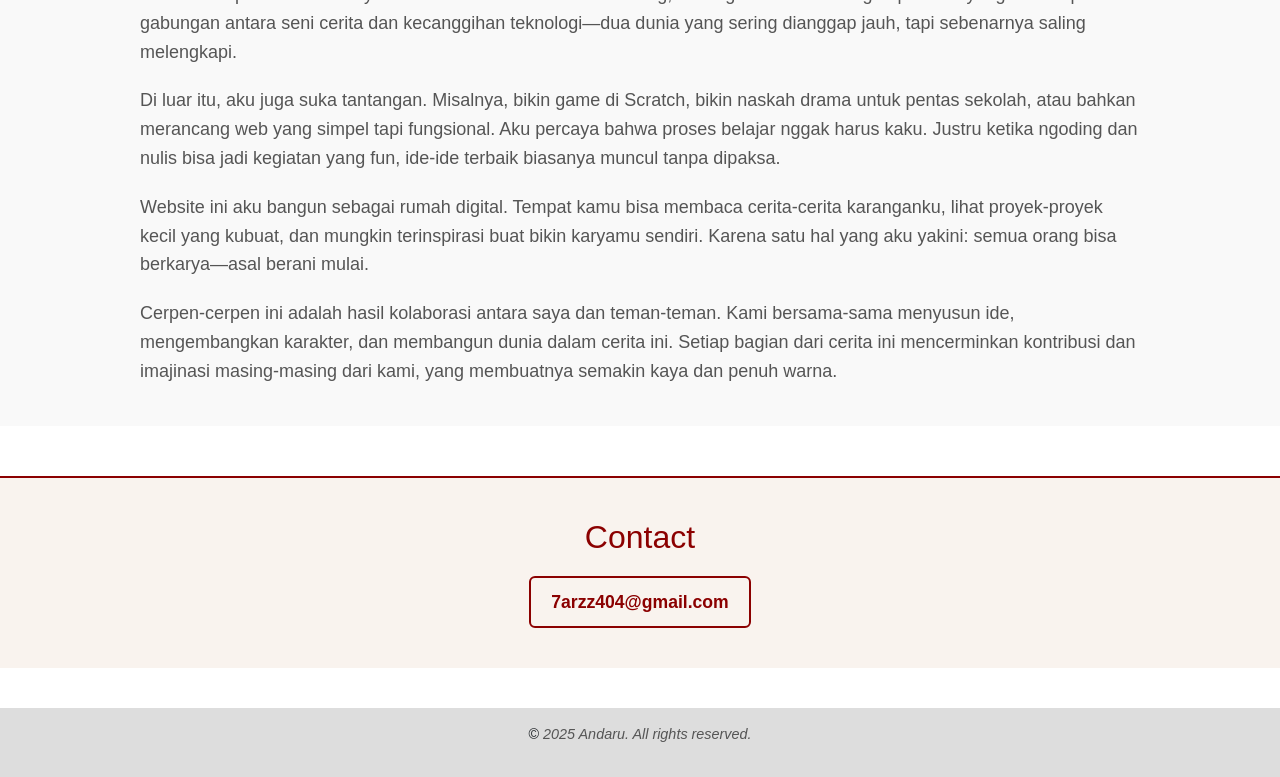
==== commit efe3cd80: "Add files via upload" ====
--- a/index.html
+++ b/index.html
@@ -4,22 +4,48 @@
   <meta charset="UTF-8">
   <meta name="viewport" content="width=device-width, initial-scale=1.0">
   <meta http-equiv="X-UA-Compatible" content="ie=edge">
+  <link href="https://cdn.jsdelivr.net/npm/bootstrap@5.3.5/dist/css/bootstrap.min.css" rel="stylesheet" integrity="sha384-SgOJa3DmI69IUzQ2PVdRZhwQ+dy64/BUtbMJw1MZ8t5HZApcHrRKUc4W0kG879m7" crossorigin="anonymous">
   <link rel="stylesheet" href="styles.css">
   <title>portofolio</title>
 </head>
 <body>
   
   <header>
-    <div class="container">
-      <h1>7arzz</h1>
-      <nav>
-        <ul>
-          <li><a href="#projects">projects</a></li>
-          <li><a href="#about">about</a></li>
-          <li><a href="#contact">contact</a></li>
-        </ul>
-      </nav>
+    <nav class="navbar navbar-expand-lg navbar-dark navbar-gradient-animated shadow-sm">
+  <div class="container-fluid">
+    <a class="navbar-brand fw-bold" href="index.html">7arzz</a>
+    <button class="navbar-toggler" type="button" data-bs-toggle="collapse" data-bs-target="#navbarNavDropdown" aria-controls="navbarNavDropdown" aria-expanded="false" aria-label="Toggle navigation">
+      <span class="navbar-toggler-icon"></span>
+    </button>
+    <div class="collapse navbar-collapse" id="navbarNavDropdown">
+      <ul class="navbar-nav ms-auto">
+        <li class="nav-item">
+          <a class="nav-link active" aria-current="page" href="#about">About</a>
+        </li>
+        <li class="nav-item dropdown">
+          <a class="nav-link dropdown-toggle" href="#" role="button" data-bs-toggle="dropdown" aria-expanded="false">
+            Project
+          </a>
+          <ul class="dropdown-menu dropdown-menu-end">
+            <li><a class="dropdown-item" href="#">𝐁𝐔𝐊𝐔 𝐊𝐄𝐍𝐀𝐍𝐆𝐀𝐍</a></li>
+            <li><a class="dropdown-item" href="#">𝐊𝐨𝐝𝐞 𝐓𝐞𝐫𝐚𝐤𝐡𝐢𝐫 𝟕𝐚𝐫𝐳𝐳</a></li>
+            <li><a class="dropdown-item" href="#">𝐀𝐊𝐔 𝐁𝐔𝐊𝐀𝐍 𝐌𝐀𝐈𝐍𝐀𝐍</a></li>
+            <li><a class="dropdown-item" href="#">𝐇𝐔𝐉𝐀𝐍 𝐃𝐈 𝐒𝐎𝐑𝐄 𝐇𝐀𝐑𝐈</a></li>
+            <li><a class="dropdown-item" href="#">𝐀𝐧𝐭𝐚𝐫𝐚 𝐖𝐞𝐛 𝐝𝐚𝐧 𝐑𝐡𝐞𝐚</a></li>
+            <li><a class="dropdown-item" href="#">𝐓𝐚𝐫𝐳𝐳 - 𝐒𝐚𝐧𝐠 𝐏𝐞𝐧𝐠𝐮𝐚𝐬𝐚 𝐂𝐞𝐥𝐞𝐬𝐭𝐢𝐚𝐥</a></li>
+            <li><a class="dropdown-item" href="#">𝐂𝐨𝐝𝐞 𝐑𝐚𝐬𝐚</a></li>
+            <li><a class="dropdown-item" href="#">𝐇𝐀𝐓𝐈 𝐘𝐀𝐍𝐆 𝐁𝐄𝐑𝐈𝐒𝐈𝐊</a></li>
+            <li><a class="dropdown-item" href="#">𝐃𝐈 𝐁𝐀𝐋𝐈𝐊 𝐒𝐄𝐍𝐘𝐀𝐏 𝐌𝐀𝐍𝐓𝐑𝐀</a></li>
+            <li><a class="dropdown-item" href="#">Cerpen 10</a></li>
+          </ul>
+        </li>
+        <li class="nav-item">
+          <a class="nav-link" href="#contact">Contact</a>
+        </li>
+      </ul>
     </div>
+  </div>
+    </nav>
   </header>
   
   <section id="hero">
@@ -147,6 +173,13 @@
   <footer>
   <p>&copy; <span class="copyright">2025 Andaru. All rights reserved.</span></p>
 </footer>
+
+
+
+
+     <script src="https://cdn.jsdelivr.net/npm/@popperjs/core@2.11.8/dist/umd/popper.min.js" integrity="sha384-I7E8VVD/ismYTF4hNIPjVp/Zjvgyol6VFvRkX/vR+Vc4jQkC+hVqc2pM8ODewa9r" crossorigin="anonymous"></script>
+  
+    <script src="https://cdn.jsdelivr.net/npm/bootstrap@5.3.5/dist/js/bootstrap.min.js" integrity="sha384-VQqxDN0EQCkWoxt/0vsQvZswzTHUVOImccYmSyhJTp7kGtPed0Qcx8rK9h9YEgx+" crossorigin="anonymous"></script>
   
 </body>
 </html>
--- a/styles.css
+++ b/styles.css
@@ -212,4 +212,23 @@
   #about .container {
     width: 90%;
   }
+}
+
+
+.navbar-gradient-animated {
+  background: linear-gradient(270deg, #00ff00, #0d6efd, #000000); /* Hijau, Biru, Hitam */
+  background-size: 600% 600%;
+  animation: gradientMove 10s ease infinite;
+}
+
+@keyframes gradientMove {
+  0% { background-position: 0% 50%; }
+  50% { background-position: 100% 50%; }
+  100% { background-position: 0% 50%; }
+}
+
+.navbar {
+  position: sticky;
+  top: 0;
+  z-index: 1050;
 }
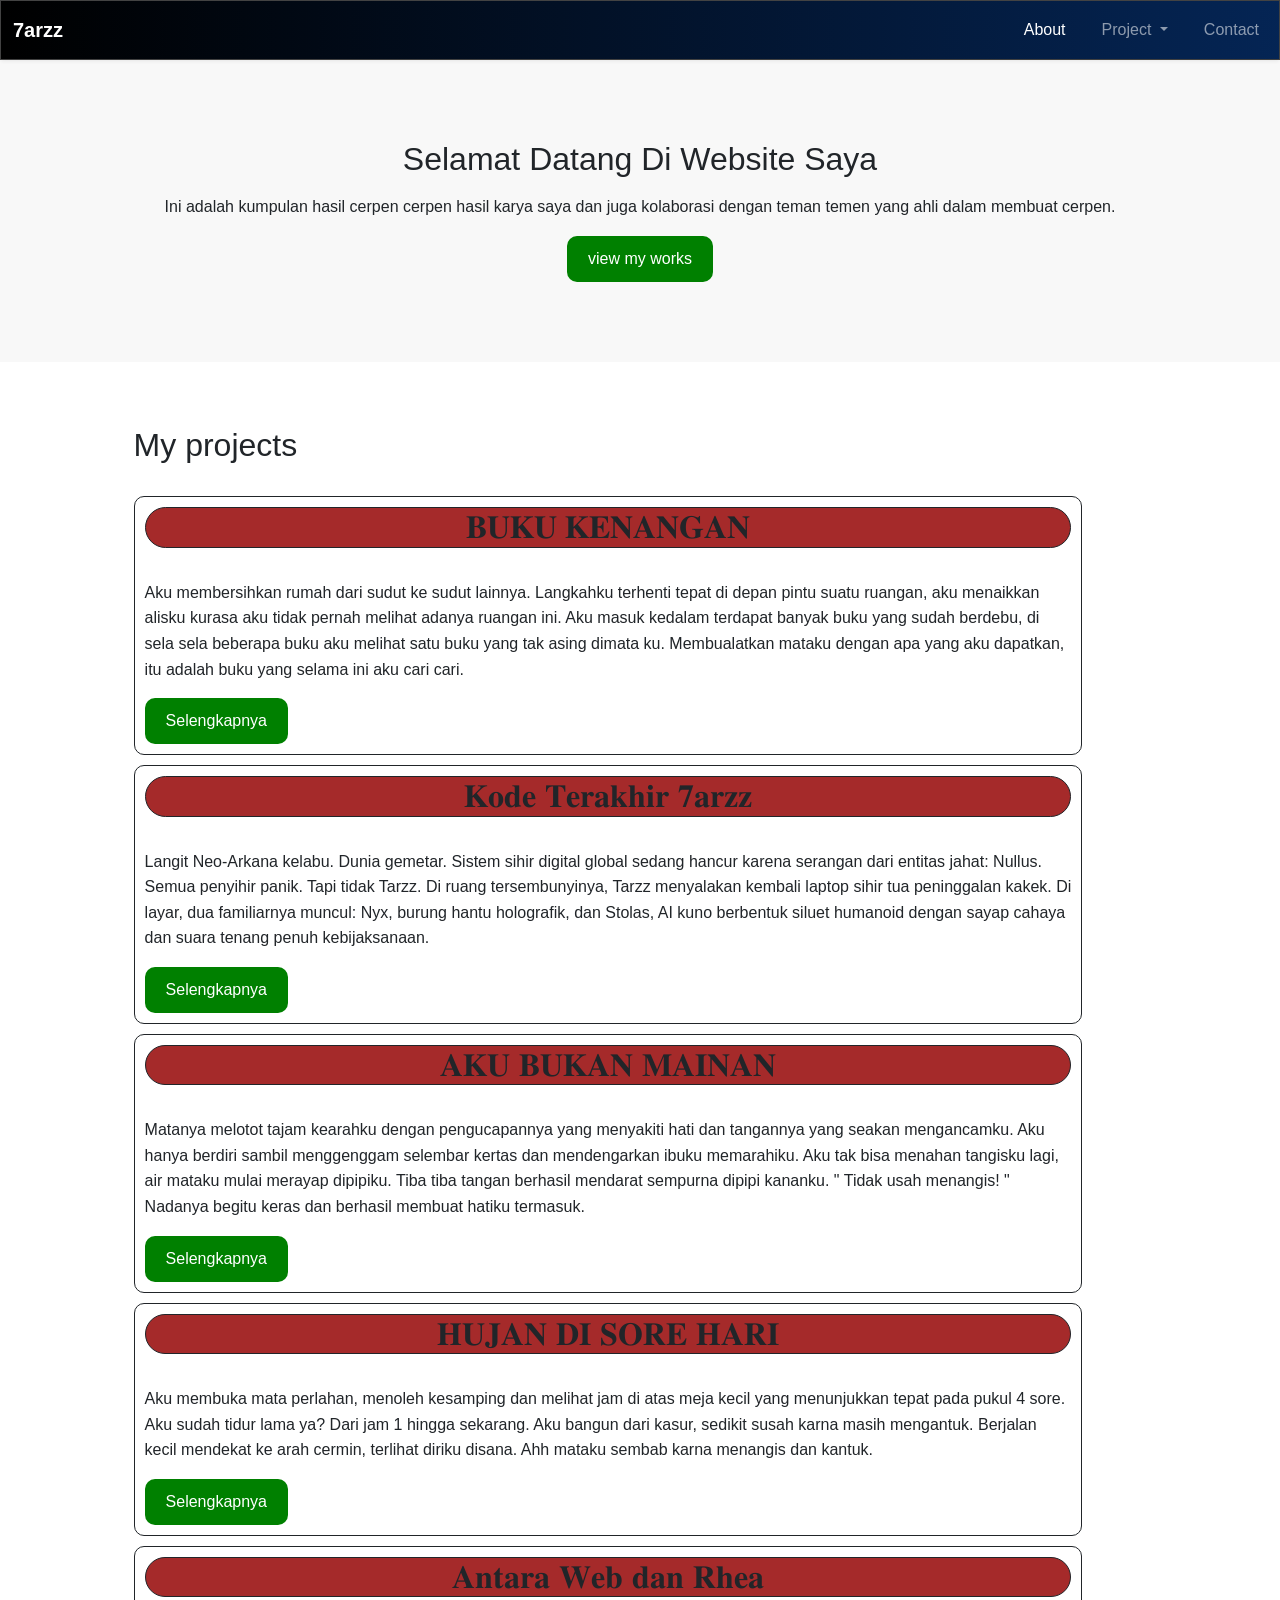
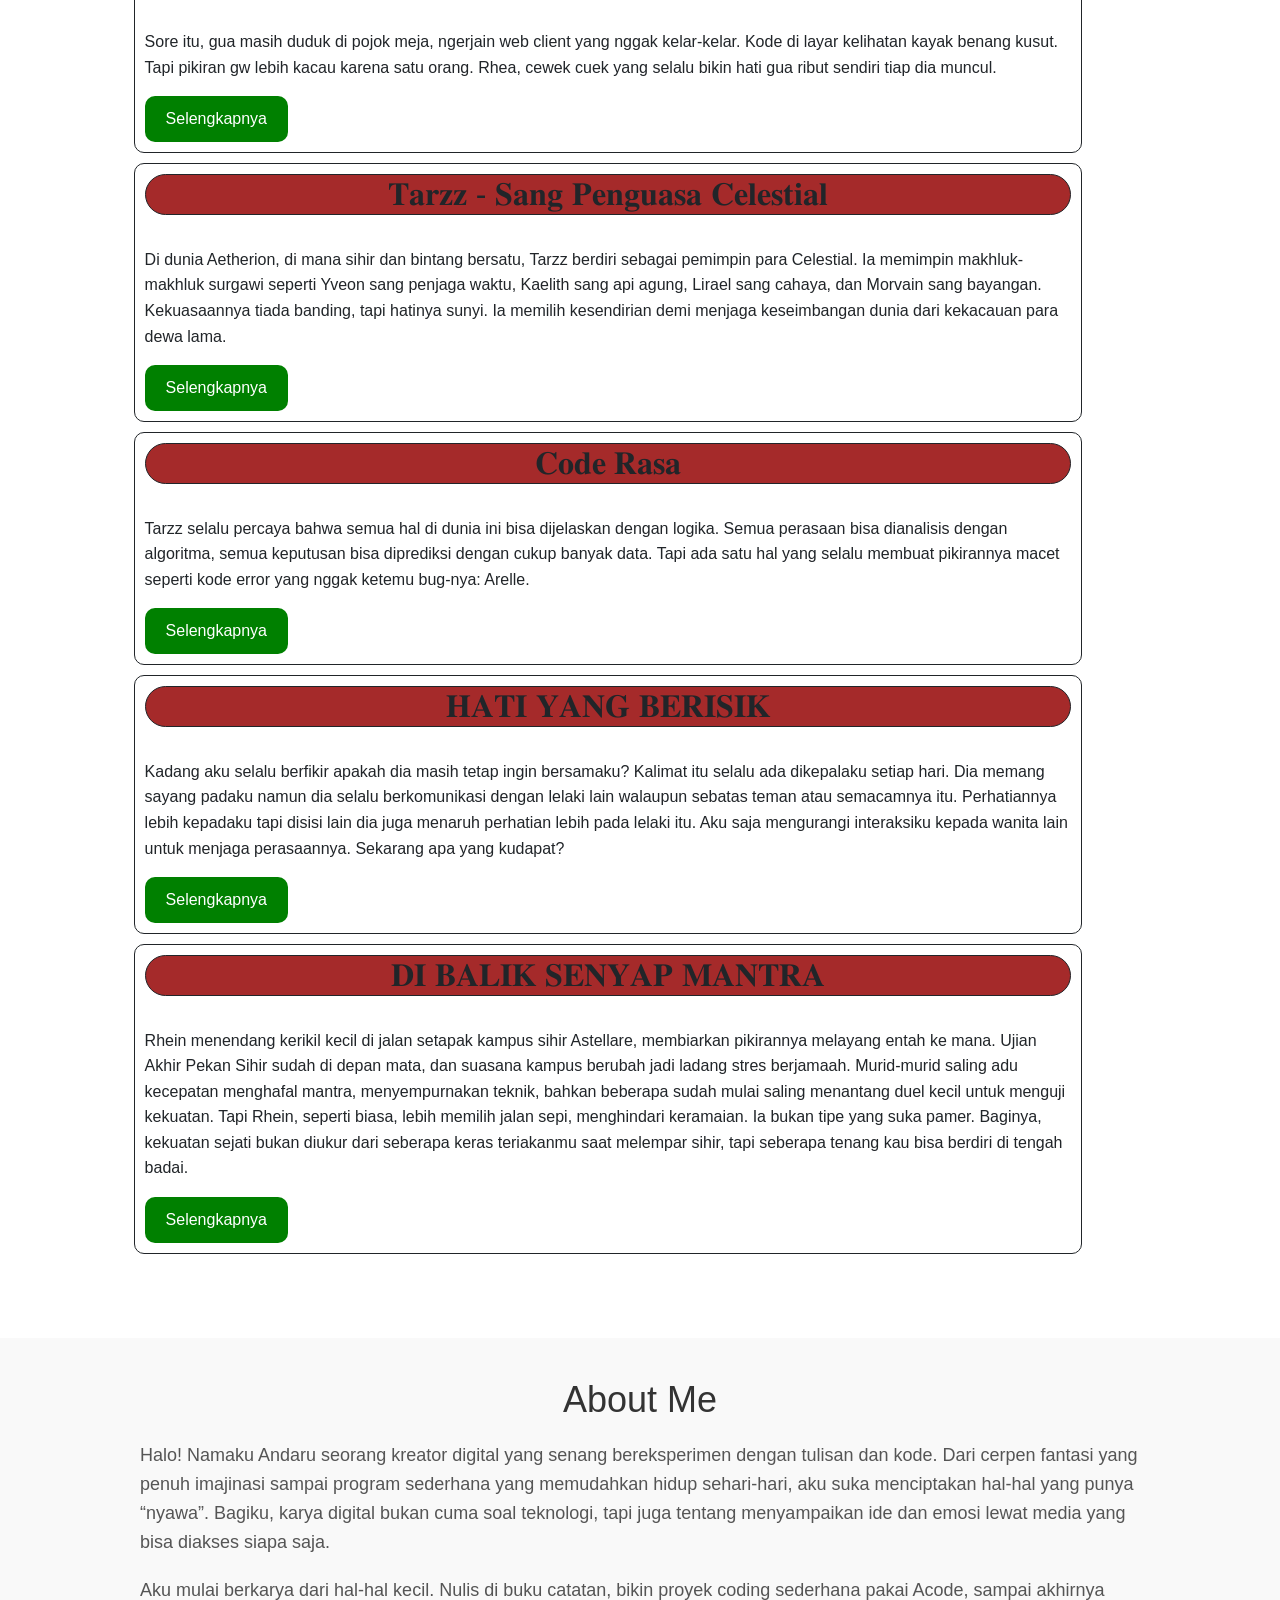
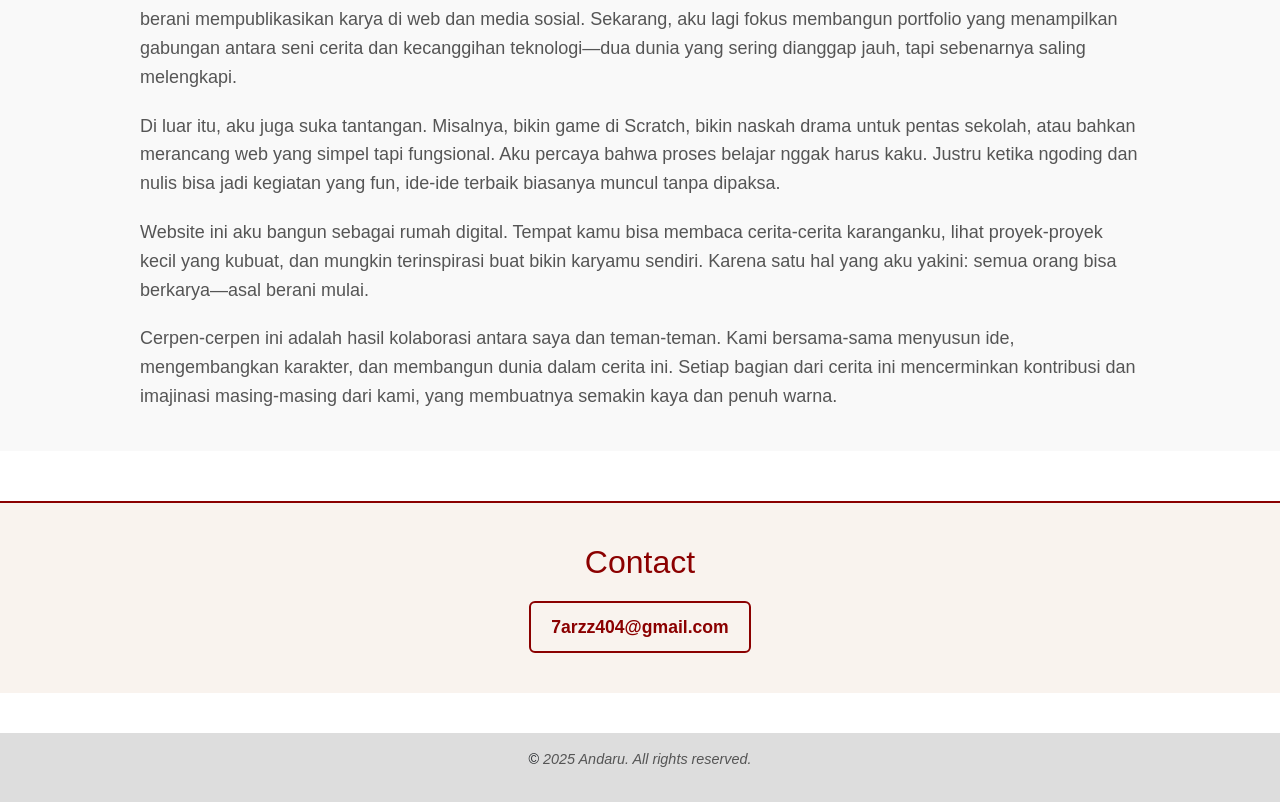
==== commit 64d0fa3b: "Add files via upload" ====
--- a/index.html
+++ b/index.html
@@ -27,16 +27,24 @@
             Project
           </a>
           <ul class="dropdown-menu dropdown-menu-end">
-            <li><a class="dropdown-item" href="#">𝐁𝐔𝐊𝐔 𝐊𝐄𝐍𝐀𝐍𝐆𝐀𝐍</a></li>
-            <li><a class="dropdown-item" href="#">𝐊𝐨𝐝𝐞 𝐓𝐞𝐫𝐚𝐤𝐡𝐢𝐫 𝟕𝐚𝐫𝐳𝐳</a></li>
-            <li><a class="dropdown-item" href="#">𝐀𝐊𝐔 𝐁𝐔𝐊𝐀𝐍 𝐌𝐀𝐈𝐍𝐀𝐍</a></li>
-            <li><a class="dropdown-item" href="#">𝐇𝐔𝐉𝐀𝐍 𝐃𝐈 𝐒𝐎𝐑𝐄 𝐇𝐀𝐑𝐈</a></li>
-            <li><a class="dropdown-item" href="#">𝐀𝐧𝐭𝐚𝐫𝐚 𝐖𝐞𝐛 𝐝𝐚𝐧 𝐑𝐡𝐞𝐚</a></li>
-            <li><a class="dropdown-item" href="#">𝐓𝐚𝐫𝐳𝐳 - 𝐒𝐚𝐧𝐠 𝐏𝐞𝐧𝐠𝐮𝐚𝐬𝐚 𝐂𝐞𝐥𝐞𝐬𝐭𝐢𝐚𝐥</a></li>
-            <li><a class="dropdown-item" href="#">𝐂𝐨𝐝𝐞 𝐑𝐚𝐬𝐚</a></li>
-            <li><a class="dropdown-item" href="#">𝐇𝐀𝐓𝐈 𝐘𝐀𝐍𝐆 𝐁𝐄𝐑𝐈𝐒𝐈𝐊</a></li>
-            <li><a class="dropdown-item" href="#">𝐃𝐈 𝐁𝐀𝐋𝐈𝐊 𝐒𝐄𝐍𝐘𝐀𝐏 𝐌𝐀𝐍𝐓𝐑𝐀</a></li>
-            <li><a class="dropdown-item" href="#">Cerpen 10</a></li>
+            <li><a class="dropdown-item" href="cerpen1.html">𝐁𝐔𝐊𝐔 𝐊𝐄𝐍𝐀𝐍𝐆𝐀𝐍</a></li>
+            
+            <li><a class="dropdown-item" href="cerpen2.html">𝐊𝐨𝐝𝐞 𝐓𝐞𝐫𝐚𝐤𝐡𝐢𝐫 𝟕𝐚𝐫𝐳𝐳</a></li>
+            
+            <li><a class="dropdown-item" href="cerpen3.html">𝐀𝐊𝐔 𝐁𝐔𝐊𝐀𝐍 𝐌𝐀𝐈𝐍𝐀𝐍</a></li>
+            
+            <li><a class="dropdown-item" href="cerpen4.html">𝐇𝐔𝐉𝐀𝐍 𝐃𝐈 𝐒𝐎𝐑𝐄 𝐇𝐀𝐑𝐈</a></li>
+            
+            <li><a class="dropdown-item" href="cerpen6.html">𝐀𝐧𝐭𝐚𝐫𝐚 𝐖𝐞𝐛 𝐝𝐚𝐧 𝐑𝐡𝐞𝐚</a></li>
+            
+            <li><a class="dropdown-item" href="cerpen7.html">𝐓𝐚𝐫𝐳𝐳 - 𝐒𝐚𝐧𝐠 𝐏𝐞𝐧𝐠𝐮𝐚𝐬𝐚 𝐂𝐞𝐥𝐞𝐬𝐭𝐢𝐚𝐥</a></li>
+            
+            <li><a class="dropdown-item" href="cerpen8.html">𝐂𝐨𝐝𝐞 𝐑𝐚𝐬𝐚</a></li>
+            
+            <li><a class="dropdown-item" href="cerpen9.html">𝐇𝐀𝐓𝐈 𝐘𝐀𝐍𝐆 𝐁𝐄𝐑𝐈𝐒𝐈𝐊</a></li>
+            
+            <li><a class="dropdown-item" href="cerpen10.html">𝐃𝐈 𝐁𝐀𝐋𝐈𝐊 𝐒𝐄𝐍𝐘𝐀𝐏 𝐌𝐀𝐍𝐓𝐑𝐀</a></li>
+            
           </ul>
         </li>
         <li class="nav-item">
@@ -61,10 +69,10 @@
       <h2>My projects</h2>
       
       <div class="cerpen">
-      <p>
+      
       <h2 class="judul">𝐁𝐔𝐊𝐔 𝐊𝐄𝐍𝐀𝐍𝐆𝐀𝐍</h2>
 
-            Aku membersihkan rumah dari sudut ke sudut lainnya. Langkahku terhenti tepat di depan pintu suatu ruangan, aku menaikkan alisku kurasa aku tidak pernah melihat adanya ruangan ini. Aku masuk kedalam terdapat banyak buku yang sudah berdebu, di sela sela beberapa buku aku melihat satu buku yang tak asing dimata ku. Membualatkan mataku dengan apa yang aku dapatkan, itu adalah buku yang selama ini aku cari cari. 
+          <p>  Aku membersihkan rumah dari sudut ke sudut lainnya. Langkahku terhenti tepat di depan pintu suatu ruangan, aku menaikkan alisku kurasa aku tidak pernah melihat adanya ruangan ini. Aku masuk kedalam terdapat banyak buku yang sudah berdebu, di sela sela beberapa buku aku melihat satu buku yang tak asing dimata ku. Membualatkan mataku dengan apa yang aku dapatkan, itu adalah buku yang selama ini aku cari cari. 
       </p>
       <a href="cerpen1.html" class="btn">Selengkapnya</a>
       </div>
--- a/styles.css
+++ b/styles.css
@@ -14,7 +14,7 @@
 header{
   background-color: #444;
   color: #fff;
-  padding: 1rem 0;
+  padding: 1px;
   
 }
 
@@ -58,6 +58,15 @@
   border-radius:10px ;
 }
 
+.btn-cerpen{
+ background-color: #008000;
+  color: #fff;
+  padding: 10px 20px;
+  text-decoration: none;
+  border-radius:10px ;
+  margin: auto;
+}
+
 .btn:hover{
   background-color: black;
   color: white;
@@ -72,12 +81,14 @@
   width: 100%;
 }
 
-.projects {
+#projects {
   border: 1px solid #ddd
   padding: 20px;;
   margin-bottom: 20px;
-  width: 30%;
-}
+  width: 95%;
+}
+
+
 
 .selengkapnya{
   background-color: pink;
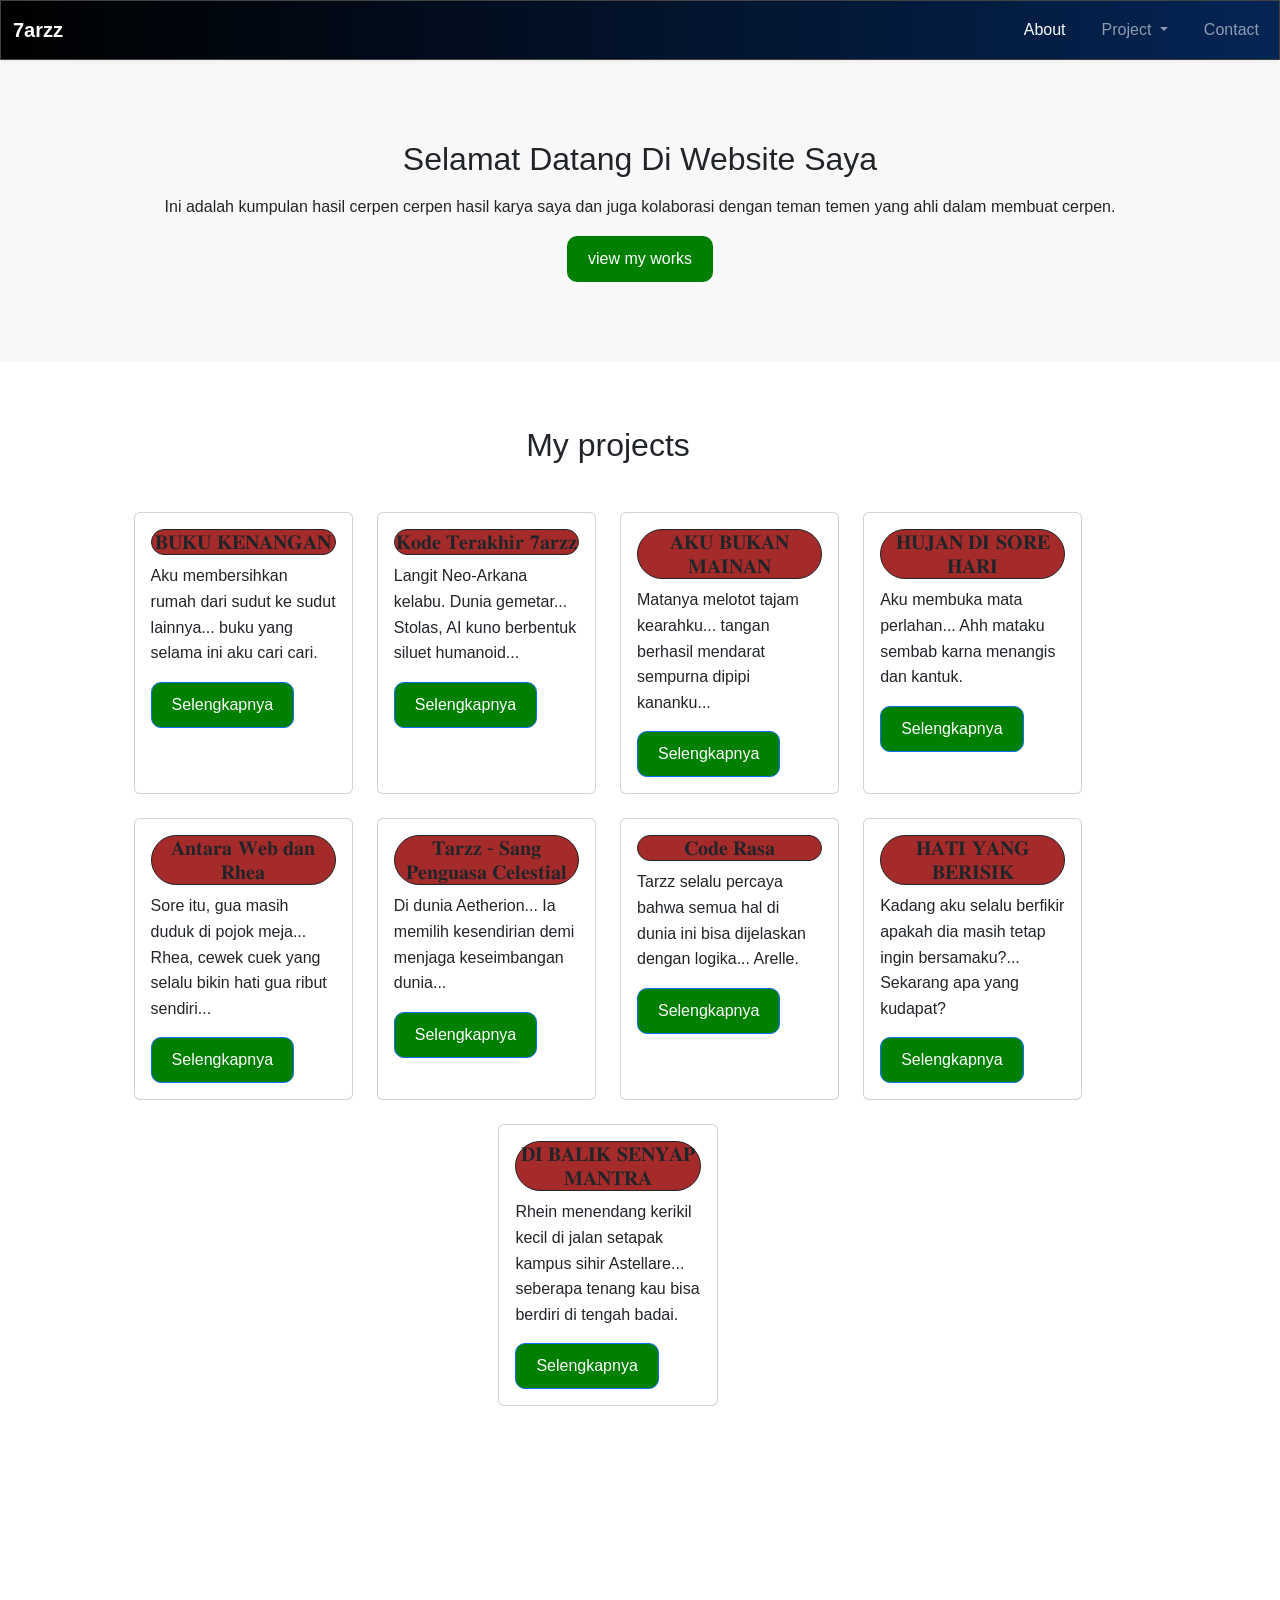
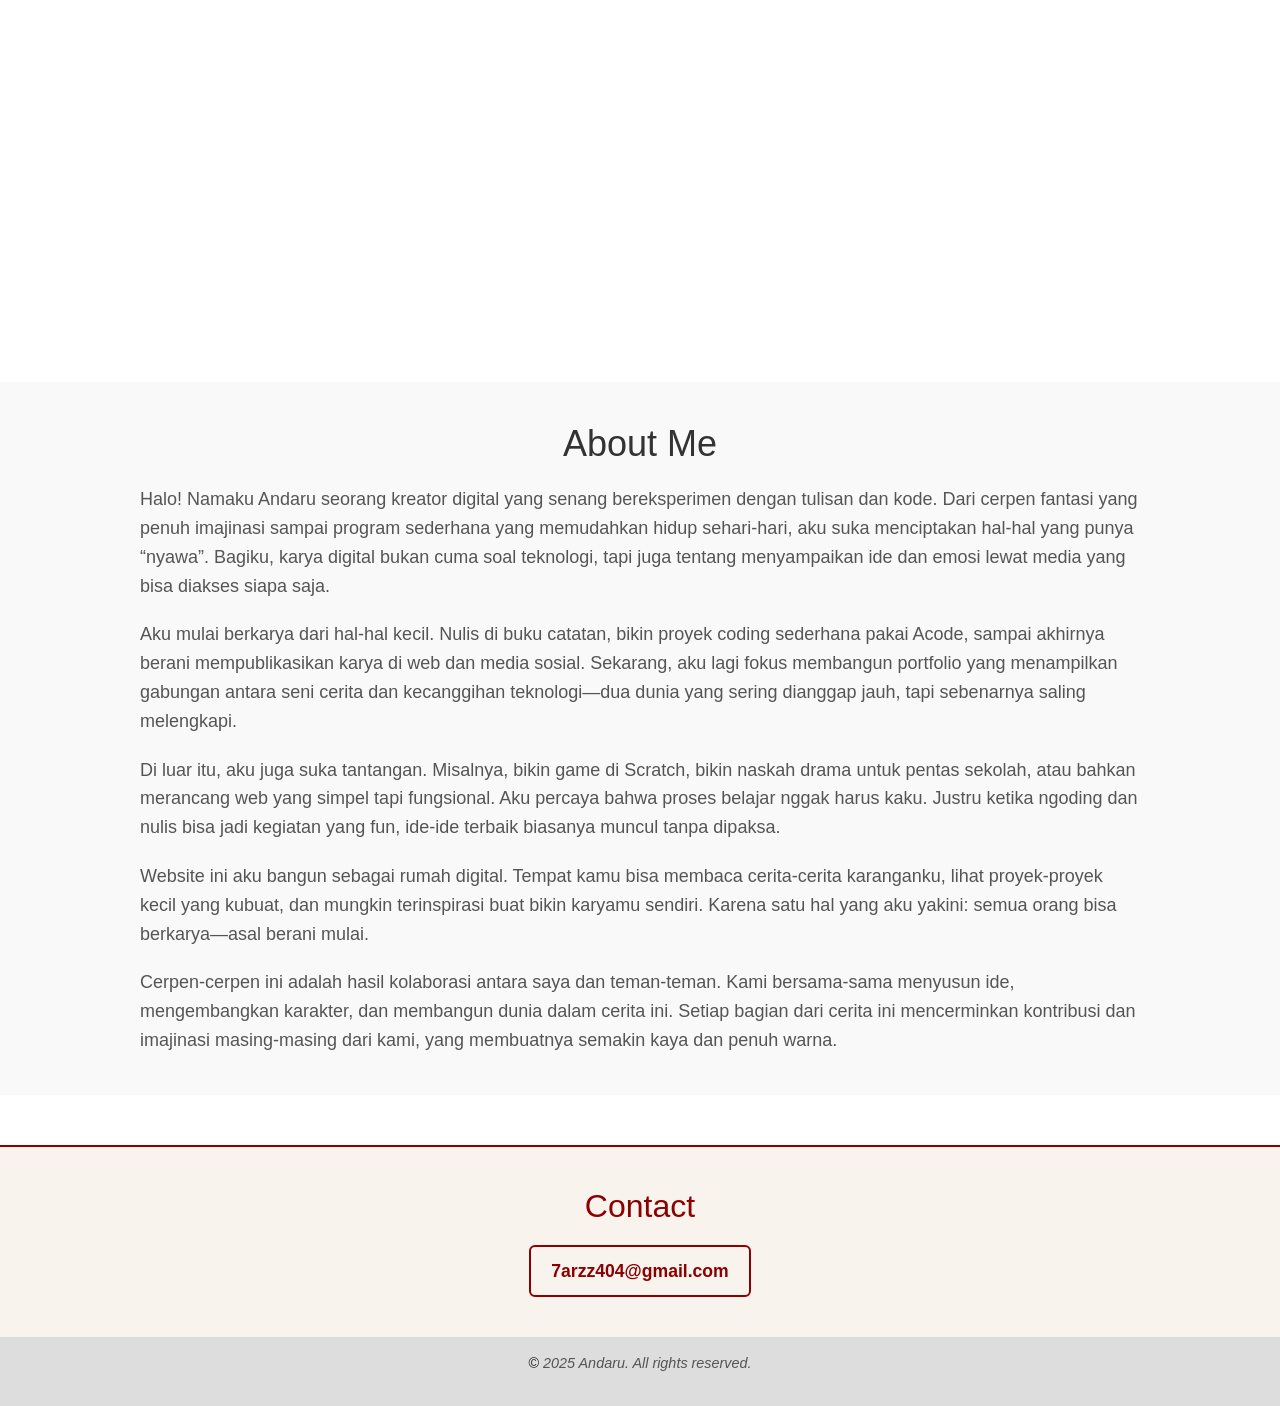
==== commit 3776706e: "Add files via upload" ====
--- a/index.html
+++ b/index.html
@@ -6,7 +6,7 @@
   <meta http-equiv="X-UA-Compatible" content="ie=edge">
   <link href="https://cdn.jsdelivr.net/npm/bootstrap@5.3.5/dist/css/bootstrap.min.css" rel="stylesheet" integrity="sha384-SgOJa3DmI69IUzQ2PVdRZhwQ+dy64/BUtbMJw1MZ8t5HZApcHrRKUc4W0kG879m7" crossorigin="anonymous">
   <link rel="stylesheet" href="styles.css">
-  <title>portofolio</title>
+  <title>Cerpen</title>
 </head>
 <body>
   
@@ -65,89 +65,102 @@
   </section>
   
   <section id="projects">
-    <div class="container">
       <h2>My projects</h2>
-      
-      <div class="cerpen">
-      
-      <h2 class="judul">𝐁𝐔𝐊𝐔 𝐊𝐄𝐍𝐀𝐍𝐆𝐀𝐍</h2>
-
-          <p>  Aku membersihkan rumah dari sudut ke sudut lainnya. Langkahku terhenti tepat di depan pintu suatu ruangan, aku menaikkan alisku kurasa aku tidak pernah melihat adanya ruangan ini. Aku masuk kedalam terdapat banyak buku yang sudah berdebu, di sela sela beberapa buku aku melihat satu buku yang tak asing dimata ku. Membualatkan mataku dengan apa yang aku dapatkan, itu adalah buku yang selama ini aku cari cari. 
-      </p>
-      <a href="cerpen1.html" class="btn">Selengkapnya</a>
-      </div>
-      
-      <div class="cerpen">
-      <h2 class="judul"> 𝐊𝐨𝐝𝐞 𝐓𝐞𝐫𝐚𝐤𝐡𝐢𝐫 𝟕𝐚𝐫𝐳𝐳</h2>
-
-          <p> Langit Neo-Arkana kelabu. Dunia gemetar. Sistem sihir digital global sedang hancur karena serangan dari entitas jahat: Nullus. Semua penyihir panik. Tapi tidak Tarzz.
-
-          Di ruang tersembunyinya, Tarzz menyalakan kembali laptop sihir tua peninggalan kakek. Di layar, dua familiarnya muncul: Nyx, burung hantu holografik, dan Stolas, AI kuno berbentuk siluet humanoid dengan sayap cahaya dan suara tenang penuh kebijaksanaan.
-
-      </p>
-      <a href="cerpen2.html" class="btn">Selengkapnya</a>  
-      </div>
-      
-      <div class="cerpen">
-        <h2 class="judul">𝐀𝐊𝐔 𝐁𝐔𝐊𝐀𝐍 𝐌𝐀𝐈𝐍𝐀𝐍</h2>
-        <p>
-          Matanya melotot tajam kearahku dengan pengucapannya yang menyakiti hati dan tangannya yang seakan mengancamku. Aku hanya berdiri sambil menggenggam selembar kertas dan mendengarkan ibuku memarahiku. Aku tak bisa menahan tangisku lagi, air mataku mulai merayap dipipiku. Tiba tiba tangan berhasil mendarat sempurna dipipi kananku. " Tidak usah menangis! " Nadanya begitu keras dan berhasil membuat hatiku termasuk. 
-
-        </p>
-        <a href="cerpen3.html" class="btn">Selengkapnya</a>
-      </div>
-      
-      <div class="cerpen">
-        <h2 class="judul">𝐇𝐔𝐉𝐀𝐍 𝐃𝐈 𝐒𝐎𝐑𝐄 𝐇𝐀𝐑𝐈
-</h2>
-        <p>
-          Aku membuka mata perlahan, menoleh kesamping dan melihat jam di atas meja kecil yang menunjukkan tepat pada pukul 4 sore. Aku sudah tidur lama ya? Dari jam 1 hingga sekarang. Aku bangun dari kasur, sedikit susah karna masih mengantuk. Berjalan kecil mendekat ke arah cermin, terlihat diriku disana. Ahh mataku sembab karna menangis dan kantuk. 
-
-        </p>
-        <a href="cerpen4.html" class="btn">Selengkapnya</a>
-      </div>
-      
-      <div class="cerpen">
-        <h2 class="judul">𝐀𝐧𝐭𝐚𝐫𝐚 𝐖𝐞𝐛 𝐝𝐚𝐧 𝐑𝐡𝐞𝐚</h2>
-        <p>
-          Sore itu, gua masih duduk di pojok meja, ngerjain web client yang nggak kelar-kelar. Kode di layar kelihatan kayak benang kusut. Tapi pikiran gw lebih kacau karena satu orang. Rhea, cewek cuek yang selalu bikin hati gua ribut sendiri tiap dia muncul.
-        </p>
-        <a href="cerpen6.html" class="btn">Selengkapnya</a>
-      </div>
-      
-      <div class="cerpen">
-        <h2 class="judul">𝐓𝐚𝐫𝐳𝐳 - 𝐒𝐚𝐧𝐠 𝐏𝐞𝐧𝐠𝐮𝐚𝐬𝐚 𝐂𝐞𝐥𝐞𝐬𝐭𝐢𝐚𝐥</h2>
-        <p>
-          Di dunia Aetherion, di mana sihir dan bintang bersatu, Tarzz berdiri sebagai pemimpin para Celestial. Ia memimpin makhluk-makhluk surgawi seperti Yveon sang penjaga waktu, Kaelith sang api agung, Lirael sang cahaya, dan Morvain sang bayangan. Kekuasaannya tiada banding, tapi hatinya sunyi. Ia memilih kesendirian demi menjaga keseimbangan dunia dari kekacauan para dewa lama.
-        </p>
-        <a href="cerpen7.html" class="btn">Selengkapnya</a>
-      </div>
-      
-      <div class="cerpen">
-        <h2 class="judul">
-         𝐂𝐨𝐝𝐞 𝐑𝐚𝐬𝐚
-
-        </h2>
-        <p>
-          Tarzz selalu percaya bahwa semua hal di dunia ini bisa dijelaskan dengan logika. Semua perasaan bisa dianalisis dengan algoritma, semua keputusan bisa diprediksi dengan cukup banyak data. Tapi ada satu hal yang selalu membuat pikirannya macet seperti kode error yang nggak ketemu bug-nya: Arelle.
-        </p>
-        <a href="cerpen8.html" class="btn">Selengkapnya</a>
-      </div>
-      
-      <div class="cerpen">
-        <h2 class="judul">𝐇𝐀𝐓𝐈 𝐘𝐀𝐍𝐆 𝐁𝐄𝐑𝐈𝐒𝐈𝐊
-</h2>
-      <p>
-Kadang aku selalu berfikir apakah dia masih tetap ingin bersamaku? Kalimat itu selalu ada dikepalaku setiap hari. Dia memang sayang padaku namun dia selalu berkomunikasi dengan lelaki lain walaupun sebatas teman atau semacamnya itu. Perhatiannya lebih kepadaku tapi disisi lain dia juga menaruh perhatian lebih pada lelaki itu. Aku saja mengurangi interaksiku kepada wanita lain untuk menjaga perasaannya. Sekarang apa yang kudapat? 
-</p>
-    <a href="cerpen9.html" class="btn">Selengkapnya</a>
-      </div>
-      
-  <div class="cerpen">
-    <h2 class="judul">𝐃𝐈 𝐁𝐀𝐋𝐈𝐊 𝐒𝐄𝐍𝐘𝐀𝐏 𝐌𝐀𝐍𝐓𝐑𝐀</h2>
-    <p>Rhein menendang kerikil kecil di jalan setapak kampus sihir Astellare, membiarkan pikirannya melayang entah ke mana. Ujian Akhir Pekan Sihir sudah di depan mata, dan suasana kampus berubah jadi ladang stres berjamaah. Murid-murid saling adu kecepatan menghafal mantra, menyempurnakan teknik, bahkan beberapa sudah mulai saling menantang duel kecil untuk menguji kekuatan. Tapi Rhein, seperti biasa, lebih memilih jalan sepi, menghindari keramaian. Ia bukan tipe yang suka pamer. Baginya, kekuatan sejati bukan diukur dari seberapa keras teriakanmu saat melempar sihir, tapi seberapa tenang kau bisa berdiri di tengah badai.
-</p>
-    <a href="cerpen10.html" class="btn">Selengkapnya</a>
+
+<div class="container my-5">
+  <div class="row justify-content-center">
+
+    <div class="col-12 col-sm-6 col-md-4 col-lg-3 mb-4">
+      <div class="card h-100">
+        <div class="card-body">
+          <h5 class="card-title">𝐁𝐔𝐊𝐔 𝐊𝐄𝐍𝐀𝐍𝐆𝐀𝐍</h5>
+          <p class="card-text">Aku membersihkan rumah dari sudut ke sudut lainnya... buku yang selama ini aku cari cari.</p>
+          <a href="cerpen1.html" class="btn btn-primary">Selengkapnya</a>
+        </div>
+      </div>
+    </div>
+
+    <div class="col-12 col-sm-6 col-md-4 col-lg-3 mb-4">
+      <div class="card h-100">
+        <div class="card-body">
+          <h5 class="card-title">𝐊𝐨𝐝𝐞 𝐓𝐞𝐫𝐚𝐤𝐡𝐢𝐫 𝟕𝐚𝐫𝐳𝐳</h5>
+          <p class="card-text">Langit Neo-Arkana kelabu. Dunia gemetar... Stolas, AI kuno berbentuk siluet humanoid...</p>
+          <a href="cerpen2.html" class="btn btn-primary">Selengkapnya</a>
+        </div>
+      </div>
+    </div>
+
+    <div class="col-12 col-sm-6 col-md-4 col-lg-3 mb-4">
+      <div class="card h-100">
+        <div class="card-body">
+          <h5 class="card-title">𝐀𝐊𝐔 𝐁𝐔𝐊𝐀𝐍 𝐌𝐀𝐈𝐍𝐀𝐍</h5>
+          <p class="card-text">Matanya melotot tajam kearahku... tangan berhasil mendarat sempurna dipipi kananku...</p>
+          <a href="cerpen3.html" class="btn btn-primary">Selengkapnya</a>
+        </div>
+      </div>
+    </div>
+
+    <div class="col-12 col-sm-6 col-md-4 col-lg-3 mb-4">
+      <div class="card h-100">
+        <div class="card-body">
+          <h5 class="card-title">𝐇𝐔𝐉𝐀𝐍 𝐃𝐈 𝐒𝐎𝐑𝐄 𝐇𝐀𝐑𝐈</h5>
+          <p class="card-text">Aku membuka mata perlahan... Ahh mataku sembab karna menangis dan kantuk.</p>
+          <a href="cerpen4.html" class="btn btn-primary">Selengkapnya</a>
+        </div>
+      </div>
+    </div>
+
+    <div class="col-12 col-sm-6 col-md-4 col-lg-3 mb-4">
+      <div class="card h-100">
+        <div class="card-body">
+          <h5 class="card-title">𝐀𝐧𝐭𝐚𝐫𝐚 𝐖𝐞𝐛 𝐝𝐚𝐧 𝐑𝐡𝐞𝐚</h5>
+          <p class="card-text">Sore itu, gua masih duduk di pojok meja... Rhea, cewek cuek yang selalu bikin hati gua ribut sendiri...</p>
+          <a href="cerpen6.html" class="btn btn-primary">Selengkapnya</a>
+        </div>
+      </div>
+    </div>
+
+    <div class="col-12 col-sm-6 col-md-4 col-lg-3 mb-4">
+      <div class="card h-100">
+        <div class="card-body">
+          <h5 class="card-title">𝐓𝐚𝐫𝐳𝐳 - 𝐒𝐚𝐧𝐠 𝐏𝐞𝐧𝐠𝐮𝐚𝐬𝐚 𝐂𝐞𝐥𝐞𝐬𝐭𝐢𝐚𝐥</h5>
+          <p class="card-text">Di dunia Aetherion... Ia memilih kesendirian demi menjaga keseimbangan dunia...</p>
+          <a href="cerpen7.html" class="btn btn-primary">Selengkapnya</a>
+        </div>
+      </div>
+    </div>
+
+    <div class="col-12 col-sm-6 col-md-4 col-lg-3 mb-4">
+      <div class="card h-100">
+        <div class="card-body">
+          <h5 class="card-title">𝐂𝐨𝐝𝐞 𝐑𝐚𝐬𝐚</h5>
+          <p class="card-text">Tarzz selalu percaya bahwa semua hal di dunia ini bisa dijelaskan dengan logika... Arelle.</p>
+          <a href="cerpen8.html" class="btn btn-primary">Selengkapnya</a>
+        </div>
+      </div>
+    </div>
+
+    <div class="col-12 col-sm-6 col-md-4 col-lg-3 mb-4">
+      <div class="card h-100">
+        <div class="card-body">
+          <h5 class="card-title">𝐇𝐀𝐓𝐈 𝐘𝐀𝐍𝐆 𝐁𝐄𝐑𝐈𝐒𝐈𝐊</h5>
+          <p class="card-text">Kadang aku selalu berfikir apakah dia masih tetap ingin bersamaku?... Sekarang apa yang kudapat?</p>
+          <a href="cerpen9.html" class="btn btn-primary">Selengkapnya</a>
+        </div>
+      </div>
+    </div>
+
+    <div class="col-12 col-sm-6 col-md-4 col-lg-3 mb-4">
+      <div class="card h-100">
+        <div class="card-body">
+          <h5 class="card-title">𝐃𝐈 𝐁𝐀𝐋𝐈𝐊 𝐒𝐄𝐍𝐘𝐀𝐏 𝐌𝐀𝐍𝐓𝐑𝐀</h5>
+          <p class="card-text">Rhein menendang kerikil kecil di jalan setapak kampus sihir Astellare... seberapa tenang kau bisa berdiri di tengah badai.</p>
+          <a href="cerpen10.html" class="btn btn-primary">Selengkapnya</a>
+        </div>
+      </div>
+    </div>
+  </div>
+</div>
   </div>
   </section>
   
--- a/styles.css
+++ b/styles.css
@@ -1,3 +1,8 @@
+html{
+  scroll-behavior: smooth;
+}
+
+
 body{
   font-family: Sans-Serif;
   margin: 0;
@@ -64,10 +69,11 @@
   padding: 10px 20px;
   text-decoration: none;
   border-radius:10px ;
-  margin: auto;
-}
-
-.btn:hover{
+  margin: auto 150px;
+  text-align: center;
+}
+
+.btn:hover,.btn-cerpen:hover{
   background-color: black;
   color: white;
 }
@@ -79,6 +85,8 @@
 section h2 {
   margin-bottom:  2rem;
   width: 100%;
+  text-align: center;
+  font-family: Sans-Serif, Verdana;
 }
 
 #projects {
@@ -86,6 +94,7 @@
   padding: 20px;;
   margin-bottom: 20px;
   width: 95%;
+  min-height: 100rem;
 }
 
 
@@ -105,12 +114,13 @@
   margin-top: 10px;
 }
 
-.judul {
+.judul,.card-title{
   text-align: center;
   background-color: brown;
   border: 1px solid;
   border-radius: 50px;
 }
+
 
 
 h1.cerpen {
@@ -136,7 +146,6 @@
   padding: 15px 0;
   text-align: center;
   font-size: 0.9em;
-  margin-top: 40px;
 }
 
 footer .copyright {
@@ -150,6 +159,7 @@
   text-align: center;
   border-top: 2px solid #8b0000;
   margin-top: 50px;
+  margin-bottom: 0;
 }
 
 #contact .container {
@@ -242,4 +252,6 @@
   position: sticky;
   top: 0;
   z-index: 1050;
-}+}
+
+
